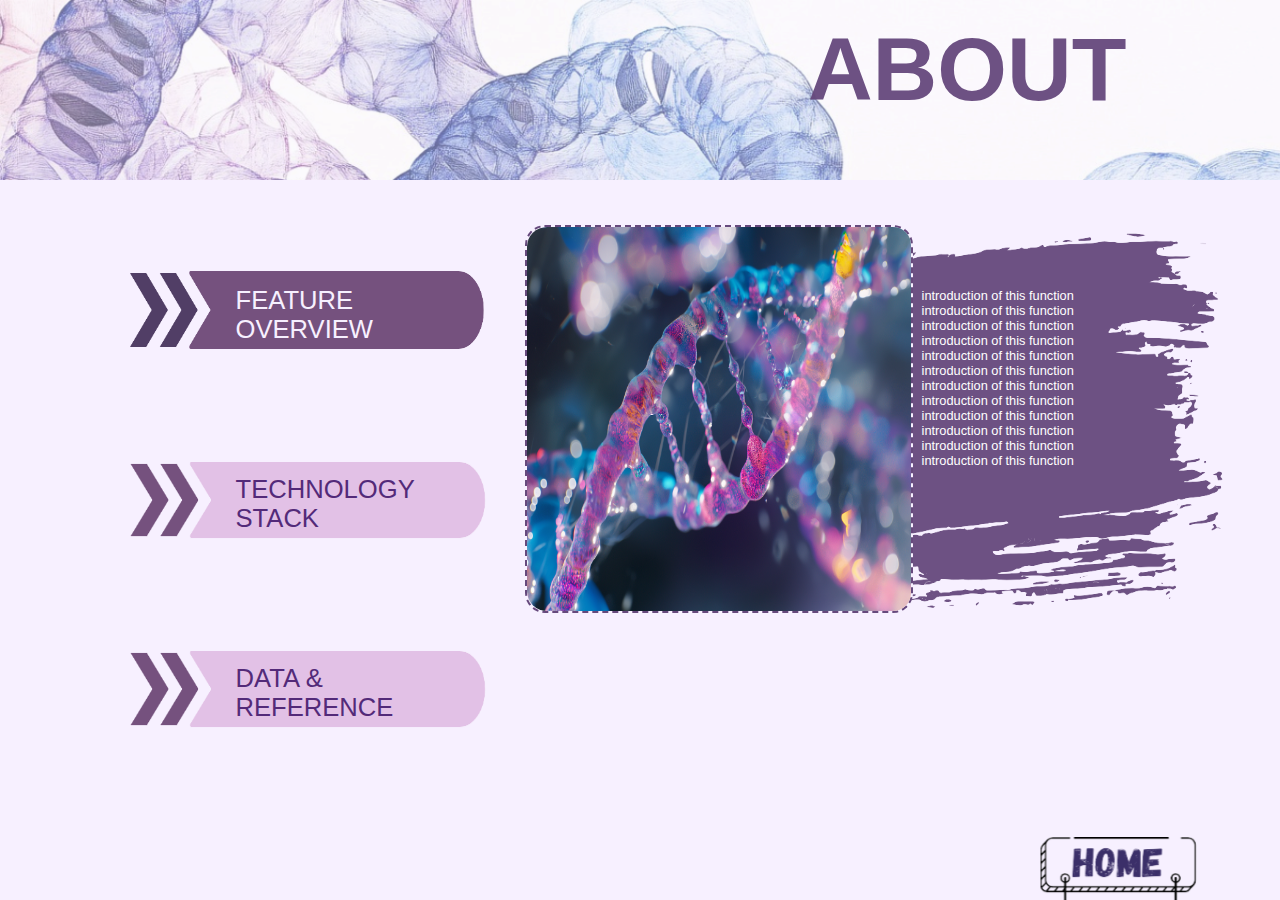
==== about.html @ 5d4dbf08 "finish sequence searching, file upload and download, conservation analysis and motif searching" ====
<!DOCTYPE html>
<html lang="en">
<head>
    <meta charset="UTF-8">
    <meta name="viewport" content="width=device-width, initial-scale=1.0">
    <title>ABOUT</title>
    <link
    rel="stylesheet"
    href="https://cdnjs.cloudflare.com/ajax/libs/animate.css/4.1.1/animate.min.css"/>
    <link rel="stylesheet" href="./css/base.css"/>
    <link rel="stylesheet" href="./css/tool.css"/>
    <link rel="stylesheet" href="./css/banner.css"/>
    <link rel="stylesheet" href="./css/about_help.css"/>
</head>
<body>
    <!-- banner -->
     <header class="banner animate__animated animate__slideInDown">
        <h2 class="gangalin-font">ABOUT</h2>
     </header>

     <!-- content part -->
     <section class="content">
        <!-- left part -->
        <ul class="left-part" id="about-ul">
            <li data-n="0" id="overview" class="original_box active_box gangalin-font">
                <img src="./imgs/active_box.png"/>
                <p>FEATURE OVERVIEW</p>
            </li>
            <li data-n="1" id="tech" class="original_box gangalin-font">
                <img  src="./imgs/original_box.png"/>
                <p>TECHNOLOGY STACK</p>
            </li>
            <li data-n="2" id="data" class="original_box gangalin-font">
                <img  src="./imgs/original_box.png"/>
                <p>DATA & REFERENCE</p>
            </li>
         </ul>
         <!-- right part -->
          <div class="right-part animate__animated animate__flipInX">
            <div class="pic-box">
                <ul class="pic-inner-box" id="slider-box">
                    <li><img src="./imgs/pic1.png" /></li>
                    <li><img src="./imgs/pic2.png" /></li>
                    <li><img src="./imgs/pic3.png" /></li>
                </ul>
            </div>
            <div class="word-box more-sugar-font">
                <img src="./imgs/word_box.png"/>
                <p id="content-box">
                    introduction of this function introduction of this function introduction of this function introduction of this function introduction of this function introduction of this function introduction of this function introduction of this function introduction of this function introduction of this function introduction of this function introduction of this function 
                </p>
            </div>
          </div>
     </section>

     <!-- footer part: return to home page -->
    <a class="return-home sprite-left5 animate__animated animate__slideInUp" href="/~s2647596/index.html"></a>

    <!-- import js file -->
    <script src="./js/about.js" type="module"></script>
</body>
</html>
---- css/base.css ----
/* basic setups  */
*{
    /* remove default style */
    padding:0;
    list-style:none;
    margin:0;
    border:none;
    text-decoration:none;
    
    /* set some color variable */
    --light-violat:#e2c9e9;
    --dark-purple:#532A79;
    --dark-blue:#302660;
    --violat:#66497D;
    --light-pink:#F7F0FF;
    --blue:#5171ff7a;
    --pink:#ff66c472;
}
body{
    /* set background color */
    background-color: #F7F0FF;
}
/* remove default color of a tag */
a{
    color:inherit;
    display:inline-block;
}
---- css/tool.css ----
/* this file save the font and sprite figure settings */

/* font */
/* title: gangalin */
@font-face {
    font-family: 'Gangalin';
    src: url('/~s2647596/fonts/Gagalin-Regular.otf') format('opentype');
}
.gangalin-font{
    font-family:'Gangalin', Arial, sans-serif;
}
.gangalin-title{
    font-family:'Gangalin', Arial, sans-serif;
    color:var(--dark-purple)
}
/* normal fonts: more sugar */
@font-face {
    font-family: 'MoreSugar';
    src: url('/~s2647596/fonts/MoreSugar-Regular.otf') format('opentype');
}
.more-sugar-font{
    font-family:'MoreSugar',Arial, sans-serif;
}

/* use CSS sprite to load small pictures */
/* positions were obtained from spitecow.com */
/* left/middle/right is the position of this icon on the figure */
.sprite-left1 {
    background: url('../imgs/Figures.png') no-repeat 0 0;
    width: 396px;
    height: 57px;
    color:var(--violat);
    text-align:center;
    line-height:50px;
}
.sprite-left2{
    background: url('../imgs/Figures.png') no-repeat -2px -102px;
    width: 395px;
    height: 57px;
    color:var(--light-pink) !important;
    text-align:center;
    line-height:50px;
}

.sprite-left3{
    background: url('../imgs/Figures.png') no-repeat -2px -204px;
    width: 250px;
    height: 62px;
}
.sprite-left4{
    background: url('../imgs/Figures.png') no-repeat -10px -310px;
    width: 297px;
    height: 111px;
}
.sprite-left5{
    background: url('../imgs/Figures.png') no-repeat -32px -466px;
    width: 196px;
    height: 81px;
}

.sprite-left6{
    background: url('../imgs/Figures.png') no-repeat -33px -592px;
    width: 331px;
    height: 373px;
}
.sprite-middle1{
    background: url('../imgs/Figures.png') no-repeat -532px -57px;
    width: 480px;
    height: 436px;
}

.sprite-middle2{
    background: url('../imgs/Figures.png') no-repeat -502px -650px;
    width: 159px;
    height: 109px;
}

.sprite-middle3{
    background: url('../imgs/Figures.png') no-repeat -806px -664px;
    width: 108px;
    height: 85px;
}
.sprite-right1 {
    background: url('../imgs/Figures.png') no-repeat -1237px -36px;
    width: 264px;
    height: 275px;
}
.sprite-right2 {
    background: url('../imgs/Figures.png') no-repeat -1257px -423px;
    width: 223px;
    height: 218px;
}
.sprite-right3 {
    background: url('../imgs/Figures.png') no-repeat -1224px -699px;
    width: 290px;
    height: 266px;
}


/* unicode icofont */
@font-face {
    font-family: "iconfont"; /* Project id  */
    src: url('../fonts/iconfont.ttf') format('truetype');
  }
  
.iconfont {
font-family: "iconfont" !important;
font-size: 16px;
font-style: normal;
-webkit-font-smoothing: antialiased;
-moz-osx-font-smoothing: grayscale;
}

.icon-sousuo:before {
content: "\e61c";
}
---- css/banner.css ----
/* banner and return to home page button */
/* banner */
.banner{
    width:100vw;
    height:20vh;
    background-image:url(../imgs/banner.png);
    background-size:cover;
    position:relative;
}
.banner h2{
    font-size:7vw;
    color:var(--violat);
    opacity:0.95;
    position:absolute;
    right:12vw;
    top:2vh;
}

/* return home button */
.return-home{
    position:fixed;
    bottom:-10px;
    right:5vw;
    transform:scale(0.8) !important;
}
---- css/about_help.css ----
/* content part */
section.content{
    position:relative;
}
/* left buttons */
.content .left-part{
    position:absolute;
    left:10vw;
    top:10vh;
}
.content .left-part li{
    position:relative;
    width:28vw;
    height:9vh;
    margin-bottom:12vh;
}
@keyframes sideMove {
    from{
        transform:translateX(3px);
    }
    to{
        transform:translateX(-3px);
    }
}
.content .left-part li:hover{
    cursor:pointer;
    animation:sideMove 0.3s ease infinite alternate;
}
.content .left-part li:hover{
    cursor:pointer;
    animation:sideMove 0.3s ease infinite alternate;
}
.content .left-part li img{
    position:absolute;
    width:28vw;
    height:9vh;
    top:0;
    left:0;
}
.content .left-part li p{
    position:absolute;
    z-index:9;
    left:30%;
    top:20%;
    font-size:2vw;
}
.content .left-part li.original_box{
    color:var(--dark-purple)
}
.content .left-part li.active_box{
    color:var(--light-pink)
}



/* right picture and descriptions */
.content .right-part{
    position:absolute;
    top:5vh;
    left:41vw;
    width:55vw;
    height:30vw;
}
.content .right-part .pic-box{
    position:absolute;
    top:0;
    width:30vw;
    height:30vw;
    background-color:var(--light-pink);
    border-radius:20px;
    z-index:2;
    border:2px dashed var(--violat);
    overflow:hidden;
}
.content .right-part .pic-box .pic-inner-box{
    width:92.5vw;
    height:100%;
}
.content .right-part .pic-box li{
    float:left;
    width:33%;
    height:100%;
    border-radius: 20px;
}
.content .right-part .pic-box li img{
    width:100%;
    height:100%;
    border-radius:20px;
}
/* description part */
.content .right-part .word-box{
    position:absolute;
    left:25vw;
}
.content .right-part .word-box img{
    position:absolute;
    left:0;
    width:30vw;
    height:30vw;
}
.content .right-part .word-box p{
    display:inline-block;
    width:17vw;
    height:28vw;
    font-size:1vw;
    color:white;
    position:absolute;
    text-align:left;
    top:7vh;
    left:6vw;
}
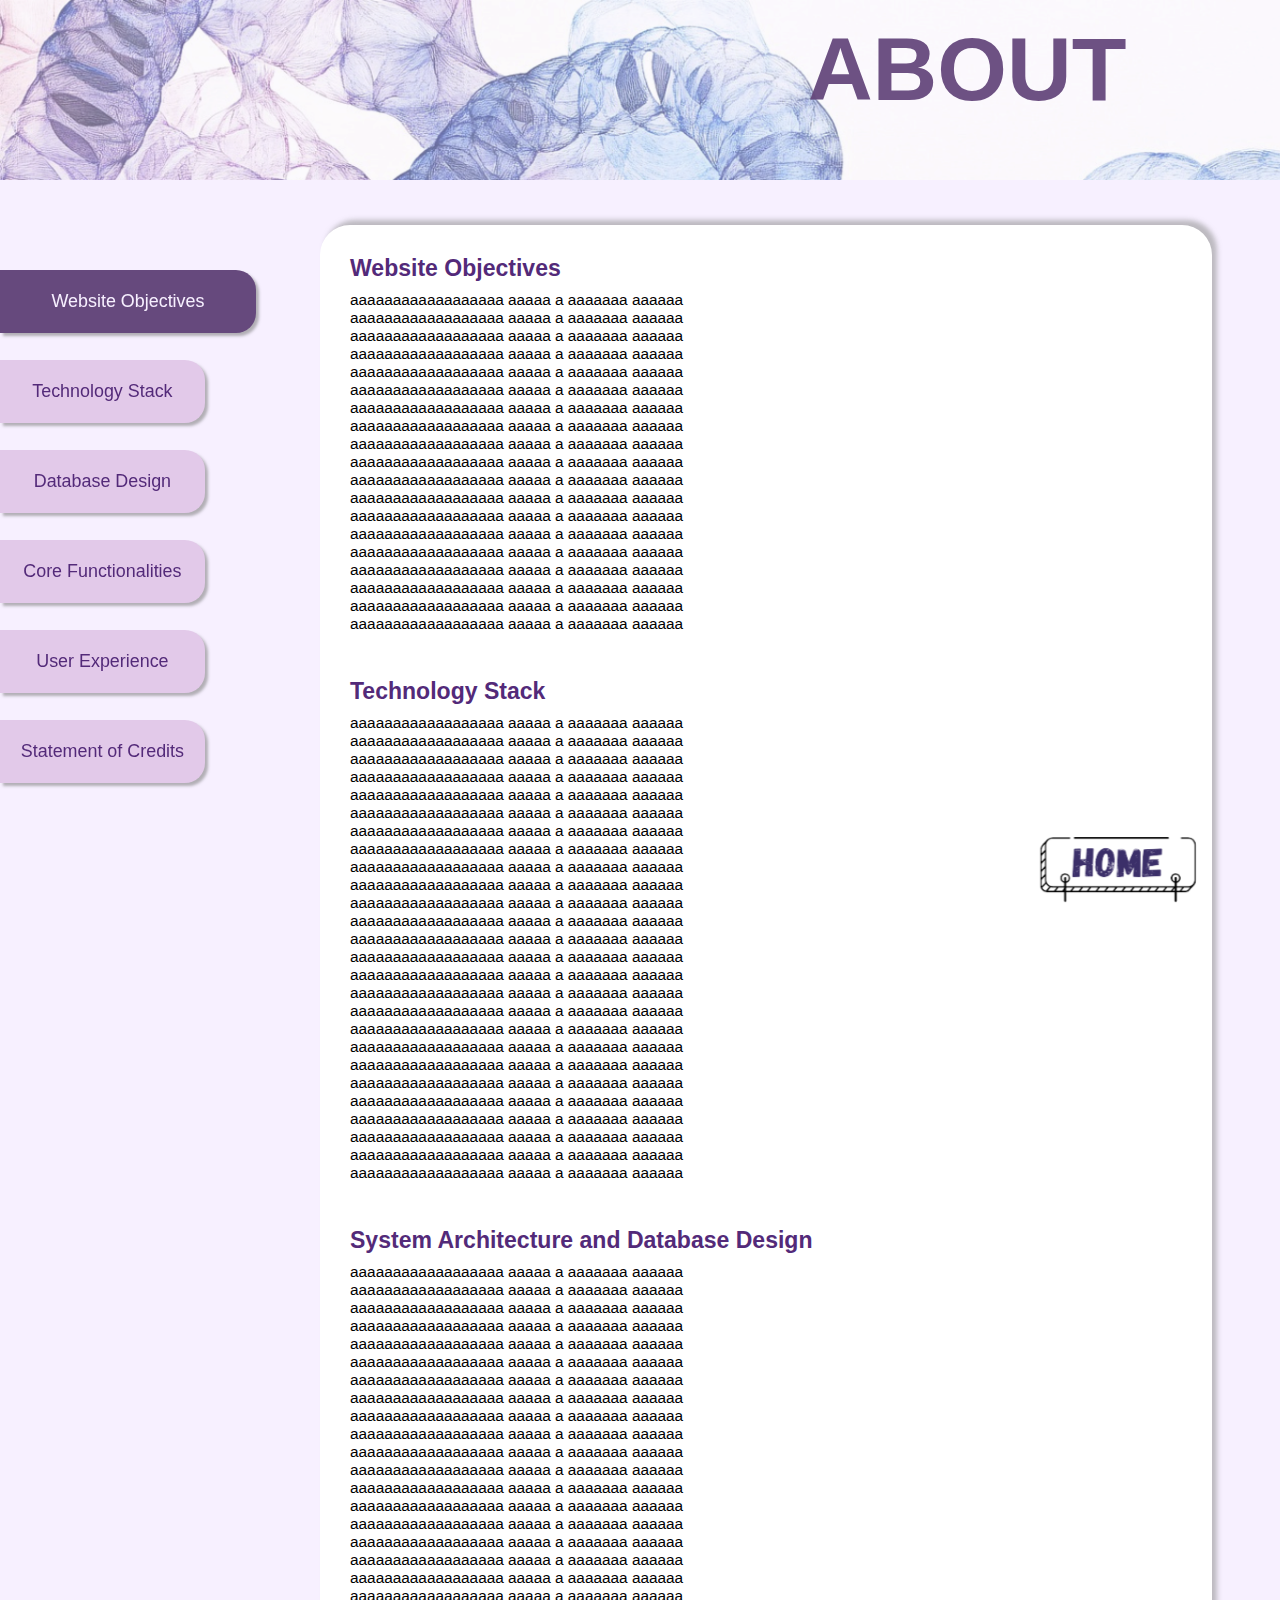
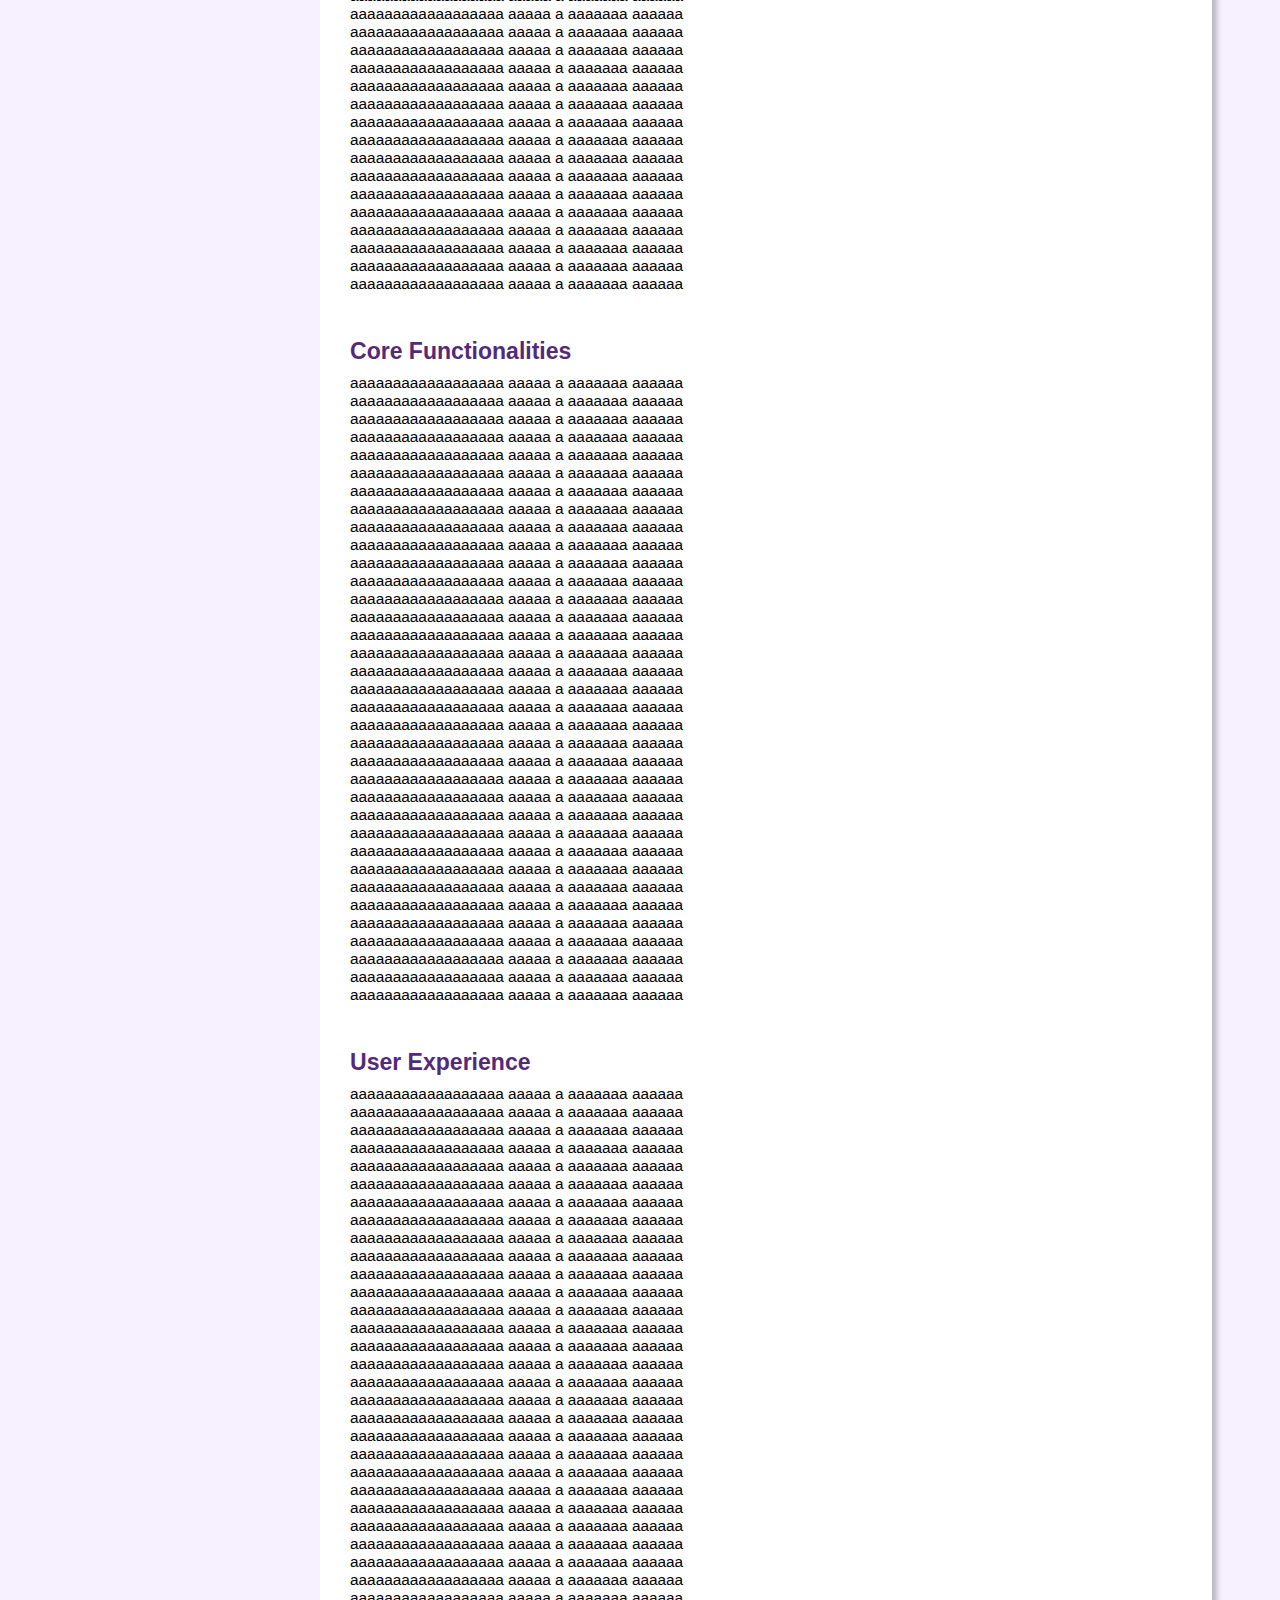
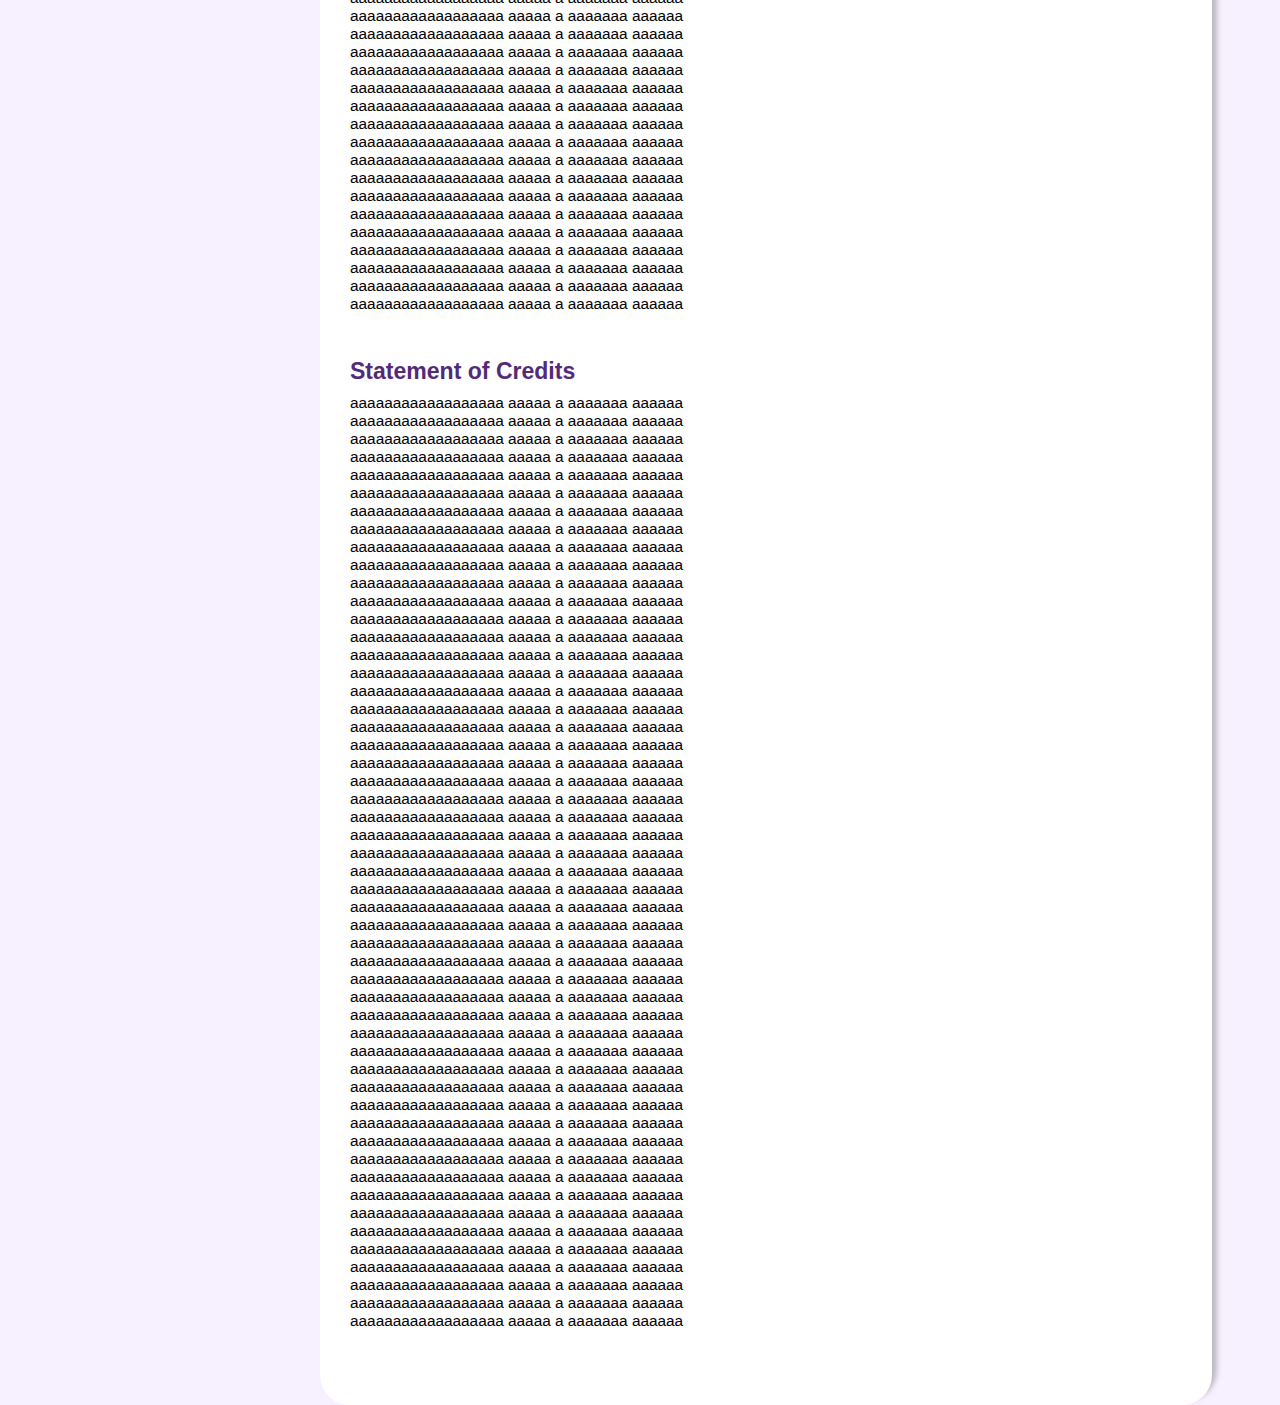
==== commit deb9148d: "modified search part, add taxnomy id search, finish the design of about page" ====
--- a/about.html
+++ b/about.html
@@ -4,13 +4,16 @@
     <meta charset="UTF-8">
     <meta name="viewport" content="width=device-width, initial-scale=1.0">
     <title>ABOUT</title>
+     <!-- the website icon -->
+     <link rel="icon" type="image/png" href="./imgs/website_icon.png">
     <link
     rel="stylesheet"
     href="https://cdnjs.cloudflare.com/ajax/libs/animate.css/4.1.1/animate.min.css"/>
     <link rel="stylesheet" href="./css/base.css"/>
     <link rel="stylesheet" href="./css/tool.css"/>
     <link rel="stylesheet" href="./css/banner.css"/>
-    <link rel="stylesheet" href="./css/about_help.css"/>
+    <link rel="stylesheet" href="./css/about.css"/>
+
 </head>
 <body>
     <!-- banner -->
@@ -18,39 +21,251 @@
         <h2 class="gangalin-font">ABOUT</h2>
      </header>
 
+    <!-- aside bar -->
+    <aside class="aside more-sugar-font">
+        <ul id="navigator-list">
+            <li ><a data-divName="goals" class="active" href="#goals" >Website Objectives</a></li>
+            <li ><a data-divName="technology" href="#technology" >Technology Stack</a></li>
+            <li ><a data-divName="database" href="#database" >Database Design</a></li>
+            <li ><a data-divName="functionality" href="#functionality" >Core Functionalities</a></li>
+            <li ><a data-divName="experience" href="#experience" >User Experience</a></li>
+            <li ><a data-divName="credits" href="#credits" >Statement of Credits</a></li>
+        </ul>
+    </aside>
+
      <!-- content part -->
      <section class="content">
-        <!-- left part -->
-        <ul class="left-part" id="about-ul">
-            <li data-n="0" id="overview" class="original_box active_box gangalin-font">
-                <img src="./imgs/active_box.png"/>
-                <p>FEATURE OVERVIEW</p>
-            </li>
-            <li data-n="1" id="tech" class="original_box gangalin-font">
-                <img  src="./imgs/original_box.png"/>
-                <p>TECHNOLOGY STACK</p>
-            </li>
-            <li data-n="2" id="data" class="original_box gangalin-font">
-                <img  src="./imgs/original_box.png"/>
-                <p>DATA & REFERENCE</p>
-            </li>
-         </ul>
-         <!-- right part -->
-          <div class="right-part animate__animated animate__flipInX">
-            <div class="pic-box">
-                <ul class="pic-inner-box" id="slider-box">
-                    <li><img src="./imgs/pic1.png" /></li>
-                    <li><img src="./imgs/pic2.png" /></li>
-                    <li><img src="./imgs/pic3.png" /></li>
-                </ul>
-            </div>
-            <div class="word-box more-sugar-font">
-                <img src="./imgs/word_box.png"/>
-                <p id="content-box">
-                    introduction of this function introduction of this function introduction of this function introduction of this function introduction of this function introduction of this function introduction of this function introduction of this function introduction of this function introduction of this function introduction of this function introduction of this function 
-                </p>
-            </div>
-          </div>
+        <div class="goals" id="goals">
+            <h2>Website Objectives</h2>
+            <p>aaaaaaaaaaaaaaaaaa aaaaa a aaaaaaa aaaaaa</p>
+            <p>aaaaaaaaaaaaaaaaaa aaaaa a aaaaaaa aaaaaa</p>
+            <p>aaaaaaaaaaaaaaaaaa aaaaa a aaaaaaa aaaaaa</p>
+            <p>aaaaaaaaaaaaaaaaaa aaaaa a aaaaaaa aaaaaa</p>
+            <p>aaaaaaaaaaaaaaaaaa aaaaa a aaaaaaa aaaaaa</p>
+            <p>aaaaaaaaaaaaaaaaaa aaaaa a aaaaaaa aaaaaa</p>
+            <p>aaaaaaaaaaaaaaaaaa aaaaa a aaaaaaa aaaaaa</p>
+            <p>aaaaaaaaaaaaaaaaaa aaaaa a aaaaaaa aaaaaa</p>
+            <p>aaaaaaaaaaaaaaaaaa aaaaa a aaaaaaa aaaaaa</p>
+            <p>aaaaaaaaaaaaaaaaaa aaaaa a aaaaaaa aaaaaa</p>
+            <p>aaaaaaaaaaaaaaaaaa aaaaa a aaaaaaa aaaaaa</p>
+            <p>aaaaaaaaaaaaaaaaaa aaaaa a aaaaaaa aaaaaa</p>
+            <p>aaaaaaaaaaaaaaaaaa aaaaa a aaaaaaa aaaaaa</p>
+            <p>aaaaaaaaaaaaaaaaaa aaaaa a aaaaaaa aaaaaa</p>
+            <p>aaaaaaaaaaaaaaaaaa aaaaa a aaaaaaa aaaaaa</p>
+            <p>aaaaaaaaaaaaaaaaaa aaaaa a aaaaaaa aaaaaa</p>
+            <p>aaaaaaaaaaaaaaaaaa aaaaa a aaaaaaa aaaaaa</p>
+            <p>aaaaaaaaaaaaaaaaaa aaaaa a aaaaaaa aaaaaa</p>
+            <p>aaaaaaaaaaaaaaaaaa aaaaa a aaaaaaa aaaaaa</p>
+        </div>
+        <div class="technology" id="technology">
+            <h2>Technology Stack</h2>
+            <p>aaaaaaaaaaaaaaaaaa aaaaa a aaaaaaa aaaaaa</p>
+            <p>aaaaaaaaaaaaaaaaaa aaaaa a aaaaaaa aaaaaa</p>
+            <p>aaaaaaaaaaaaaaaaaa aaaaa a aaaaaaa aaaaaa</p>
+            <p>aaaaaaaaaaaaaaaaaa aaaaa a aaaaaaa aaaaaa</p>
+            <p>aaaaaaaaaaaaaaaaaa aaaaa a aaaaaaa aaaaaa</p>
+            <p>aaaaaaaaaaaaaaaaaa aaaaa a aaaaaaa aaaaaa</p>
+            <p>aaaaaaaaaaaaaaaaaa aaaaa a aaaaaaa aaaaaa</p>
+            <p>aaaaaaaaaaaaaaaaaa aaaaa a aaaaaaa aaaaaa</p>
+            <p>aaaaaaaaaaaaaaaaaa aaaaa a aaaaaaa aaaaaa</p>
+            <p>aaaaaaaaaaaaaaaaaa aaaaa a aaaaaaa aaaaaa</p>
+            <p>aaaaaaaaaaaaaaaaaa aaaaa a aaaaaaa aaaaaa</p>
+            <p>aaaaaaaaaaaaaaaaaa aaaaa a aaaaaaa aaaaaa</p>
+            <p>aaaaaaaaaaaaaaaaaa aaaaa a aaaaaaa aaaaaa</p>
+            <p>aaaaaaaaaaaaaaaaaa aaaaa a aaaaaaa aaaaaa</p>
+            <p>aaaaaaaaaaaaaaaaaa aaaaa a aaaaaaa aaaaaa</p>
+            <p>aaaaaaaaaaaaaaaaaa aaaaa a aaaaaaa aaaaaa</p>
+            <p>aaaaaaaaaaaaaaaaaa aaaaa a aaaaaaa aaaaaa</p>
+            <p>aaaaaaaaaaaaaaaaaa aaaaa a aaaaaaa aaaaaa</p>
+            <p>aaaaaaaaaaaaaaaaaa aaaaa a aaaaaaa aaaaaa</p>
+            <p>aaaaaaaaaaaaaaaaaa aaaaa a aaaaaaa aaaaaa</p>
+            <p>aaaaaaaaaaaaaaaaaa aaaaa a aaaaaaa aaaaaa</p>
+            <p>aaaaaaaaaaaaaaaaaa aaaaa a aaaaaaa aaaaaa</p>
+            <p>aaaaaaaaaaaaaaaaaa aaaaa a aaaaaaa aaaaaa</p>
+            <p>aaaaaaaaaaaaaaaaaa aaaaa a aaaaaaa aaaaaa</p>
+            <p>aaaaaaaaaaaaaaaaaa aaaaa a aaaaaaa aaaaaa</p>
+            <p>aaaaaaaaaaaaaaaaaa aaaaa a aaaaaaa aaaaaa</p>
+        </div>
+        <div class="database" id="database">
+            <h2>System Architecture and Database Design</h2>
+            <p>aaaaaaaaaaaaaaaaaa aaaaa a aaaaaaa aaaaaa</p>
+            <p>aaaaaaaaaaaaaaaaaa aaaaa a aaaaaaa aaaaaa</p>
+            <p>aaaaaaaaaaaaaaaaaa aaaaa a aaaaaaa aaaaaa</p>
+            <p>aaaaaaaaaaaaaaaaaa aaaaa a aaaaaaa aaaaaa</p>
+            <p>aaaaaaaaaaaaaaaaaa aaaaa a aaaaaaa aaaaaa</p>
+            <p>aaaaaaaaaaaaaaaaaa aaaaa a aaaaaaa aaaaaa</p>
+            <p>aaaaaaaaaaaaaaaaaa aaaaa a aaaaaaa aaaaaa</p>
+            <p>aaaaaaaaaaaaaaaaaa aaaaa a aaaaaaa aaaaaa</p>
+            <p>aaaaaaaaaaaaaaaaaa aaaaa a aaaaaaa aaaaaa</p>
+            <p>aaaaaaaaaaaaaaaaaa aaaaa a aaaaaaa aaaaaa</p>
+            <p>aaaaaaaaaaaaaaaaaa aaaaa a aaaaaaa aaaaaa</p>
+            <p>aaaaaaaaaaaaaaaaaa aaaaa a aaaaaaa aaaaaa</p>
+            <p>aaaaaaaaaaaaaaaaaa aaaaa a aaaaaaa aaaaaa</p>
+            <p>aaaaaaaaaaaaaaaaaa aaaaa a aaaaaaa aaaaaa</p>
+            <p>aaaaaaaaaaaaaaaaaa aaaaa a aaaaaaa aaaaaa</p>
+            <p>aaaaaaaaaaaaaaaaaa aaaaa a aaaaaaa aaaaaa</p>
+            <p>aaaaaaaaaaaaaaaaaa aaaaa a aaaaaaa aaaaaa</p>
+            <p>aaaaaaaaaaaaaaaaaa aaaaa a aaaaaaa aaaaaa</p>
+            <p>aaaaaaaaaaaaaaaaaa aaaaa a aaaaaaa aaaaaa</p>
+            <p>aaaaaaaaaaaaaaaaaa aaaaa a aaaaaaa aaaaaa</p>
+            <p>aaaaaaaaaaaaaaaaaa aaaaa a aaaaaaa aaaaaa</p>
+            <p>aaaaaaaaaaaaaaaaaa aaaaa a aaaaaaa aaaaaa</p>
+            <p>aaaaaaaaaaaaaaaaaa aaaaa a aaaaaaa aaaaaa</p>
+            <p>aaaaaaaaaaaaaaaaaa aaaaa a aaaaaaa aaaaaa</p>
+            <p>aaaaaaaaaaaaaaaaaa aaaaa a aaaaaaa aaaaaa</p>
+            <p>aaaaaaaaaaaaaaaaaa aaaaa a aaaaaaa aaaaaa</p>
+            <p>aaaaaaaaaaaaaaaaaa aaaaa a aaaaaaa aaaaaa</p>
+            <p>aaaaaaaaaaaaaaaaaa aaaaa a aaaaaaa aaaaaa</p>
+            <p>aaaaaaaaaaaaaaaaaa aaaaa a aaaaaaa aaaaaa</p>
+            <p>aaaaaaaaaaaaaaaaaa aaaaa a aaaaaaa aaaaaa</p>
+            <p>aaaaaaaaaaaaaaaaaa aaaaa a aaaaaaa aaaaaa</p>
+            <p>aaaaaaaaaaaaaaaaaa aaaaa a aaaaaaa aaaaaa</p>
+            <p>aaaaaaaaaaaaaaaaaa aaaaa a aaaaaaa aaaaaa</p>
+            <p>aaaaaaaaaaaaaaaaaa aaaaa a aaaaaaa aaaaaa</p>
+            <p>aaaaaaaaaaaaaaaaaa aaaaa a aaaaaaa aaaaaa</p>
+        </div>
+        <div class="functionality" id="functionality">
+            <h2>Core Functionalities</h2>
+            <p>aaaaaaaaaaaaaaaaaa aaaaa a aaaaaaa aaaaaa</p>
+            <p>aaaaaaaaaaaaaaaaaa aaaaa a aaaaaaa aaaaaa</p>
+            <p>aaaaaaaaaaaaaaaaaa aaaaa a aaaaaaa aaaaaa</p>
+            <p>aaaaaaaaaaaaaaaaaa aaaaa a aaaaaaa aaaaaa</p>
+            <p>aaaaaaaaaaaaaaaaaa aaaaa a aaaaaaa aaaaaa</p>
+            <p>aaaaaaaaaaaaaaaaaa aaaaa a aaaaaaa aaaaaa</p>
+            <p>aaaaaaaaaaaaaaaaaa aaaaa a aaaaaaa aaaaaa</p>
+            <p>aaaaaaaaaaaaaaaaaa aaaaa a aaaaaaa aaaaaa</p>
+            <p>aaaaaaaaaaaaaaaaaa aaaaa a aaaaaaa aaaaaa</p>
+            <p>aaaaaaaaaaaaaaaaaa aaaaa a aaaaaaa aaaaaa</p>
+            <p>aaaaaaaaaaaaaaaaaa aaaaa a aaaaaaa aaaaaa</p>
+            <p>aaaaaaaaaaaaaaaaaa aaaaa a aaaaaaa aaaaaa</p>
+            <p>aaaaaaaaaaaaaaaaaa aaaaa a aaaaaaa aaaaaa</p>
+            <p>aaaaaaaaaaaaaaaaaa aaaaa a aaaaaaa aaaaaa</p>
+            <p>aaaaaaaaaaaaaaaaaa aaaaa a aaaaaaa aaaaaa</p>
+            <p>aaaaaaaaaaaaaaaaaa aaaaa a aaaaaaa aaaaaa</p>
+            <p>aaaaaaaaaaaaaaaaaa aaaaa a aaaaaaa aaaaaa</p>
+            <p>aaaaaaaaaaaaaaaaaa aaaaa a aaaaaaa aaaaaa</p>
+            <p>aaaaaaaaaaaaaaaaaa aaaaa a aaaaaaa aaaaaa</p>
+            <p>aaaaaaaaaaaaaaaaaa aaaaa a aaaaaaa aaaaaa</p>
+            <p>aaaaaaaaaaaaaaaaaa aaaaa a aaaaaaa aaaaaa</p>
+            <p>aaaaaaaaaaaaaaaaaa aaaaa a aaaaaaa aaaaaa</p>
+            <p>aaaaaaaaaaaaaaaaaa aaaaa a aaaaaaa aaaaaa</p>
+            <p>aaaaaaaaaaaaaaaaaa aaaaa a aaaaaaa aaaaaa</p>
+            <p>aaaaaaaaaaaaaaaaaa aaaaa a aaaaaaa aaaaaa</p>
+            <p>aaaaaaaaaaaaaaaaaa aaaaa a aaaaaaa aaaaaa</p>
+            <p>aaaaaaaaaaaaaaaaaa aaaaa a aaaaaaa aaaaaa</p>
+            <p>aaaaaaaaaaaaaaaaaa aaaaa a aaaaaaa aaaaaa</p>
+            <p>aaaaaaaaaaaaaaaaaa aaaaa a aaaaaaa aaaaaa</p>
+            <p>aaaaaaaaaaaaaaaaaa aaaaa a aaaaaaa aaaaaa</p>
+            <p>aaaaaaaaaaaaaaaaaa aaaaa a aaaaaaa aaaaaa</p>
+            <p>aaaaaaaaaaaaaaaaaa aaaaa a aaaaaaa aaaaaa</p>
+            <p>aaaaaaaaaaaaaaaaaa aaaaa a aaaaaaa aaaaaa</p>
+            <p>aaaaaaaaaaaaaaaaaa aaaaa a aaaaaaa aaaaaa</p>
+            <p>aaaaaaaaaaaaaaaaaa aaaaa a aaaaaaa aaaaaa</p>
+        </div>
+        <div class="experience" id="experience">
+            <h2>User Experience</h2>
+            <p>aaaaaaaaaaaaaaaaaa aaaaa a aaaaaaa aaaaaa</p>
+            <p>aaaaaaaaaaaaaaaaaa aaaaa a aaaaaaa aaaaaa</p>
+            <p>aaaaaaaaaaaaaaaaaa aaaaa a aaaaaaa aaaaaa</p>
+            <p>aaaaaaaaaaaaaaaaaa aaaaa a aaaaaaa aaaaaa</p>
+            <p>aaaaaaaaaaaaaaaaaa aaaaa a aaaaaaa aaaaaa</p>
+            <p>aaaaaaaaaaaaaaaaaa aaaaa a aaaaaaa aaaaaa</p>
+            <p>aaaaaaaaaaaaaaaaaa aaaaa a aaaaaaa aaaaaa</p>
+            <p>aaaaaaaaaaaaaaaaaa aaaaa a aaaaaaa aaaaaa</p>
+            <p>aaaaaaaaaaaaaaaaaa aaaaa a aaaaaaa aaaaaa</p>
+            <p>aaaaaaaaaaaaaaaaaa aaaaa a aaaaaaa aaaaaa</p>
+            <p>aaaaaaaaaaaaaaaaaa aaaaa a aaaaaaa aaaaaa</p>
+            <p>aaaaaaaaaaaaaaaaaa aaaaa a aaaaaaa aaaaaa</p>
+            <p>aaaaaaaaaaaaaaaaaa aaaaa a aaaaaaa aaaaaa</p>
+            <p>aaaaaaaaaaaaaaaaaa aaaaa a aaaaaaa aaaaaa</p>
+            <p>aaaaaaaaaaaaaaaaaa aaaaa a aaaaaaa aaaaaa</p>
+            <p>aaaaaaaaaaaaaaaaaa aaaaa a aaaaaaa aaaaaa</p>
+            <p>aaaaaaaaaaaaaaaaaa aaaaa a aaaaaaa aaaaaa</p>
+            <p>aaaaaaaaaaaaaaaaaa aaaaa a aaaaaaa aaaaaa</p>
+            <p>aaaaaaaaaaaaaaaaaa aaaaa a aaaaaaa aaaaaa</p>
+            <p>aaaaaaaaaaaaaaaaaa aaaaa a aaaaaaa aaaaaa</p>
+            <p>aaaaaaaaaaaaaaaaaa aaaaa a aaaaaaa aaaaaa</p>
+            <p>aaaaaaaaaaaaaaaaaa aaaaa a aaaaaaa aaaaaa</p>
+            <p>aaaaaaaaaaaaaaaaaa aaaaa a aaaaaaa aaaaaa</p>
+            <p>aaaaaaaaaaaaaaaaaa aaaaa a aaaaaaa aaaaaa</p>
+            <p>aaaaaaaaaaaaaaaaaa aaaaa a aaaaaaa aaaaaa</p>
+            <p>aaaaaaaaaaaaaaaaaa aaaaa a aaaaaaa aaaaaa</p>
+            <p>aaaaaaaaaaaaaaaaaa aaaaa a aaaaaaa aaaaaa</p>
+            <p>aaaaaaaaaaaaaaaaaa aaaaa a aaaaaaa aaaaaa</p>
+            <p>aaaaaaaaaaaaaaaaaa aaaaa a aaaaaaa aaaaaa</p>
+            <p>aaaaaaaaaaaaaaaaaa aaaaa a aaaaaaa aaaaaa</p>
+            <p>aaaaaaaaaaaaaaaaaa aaaaa a aaaaaaa aaaaaa</p>
+            <p>aaaaaaaaaaaaaaaaaa aaaaa a aaaaaaa aaaaaa</p>
+            <p>aaaaaaaaaaaaaaaaaa aaaaa a aaaaaaa aaaaaa</p>
+            <p>aaaaaaaaaaaaaaaaaa aaaaa a aaaaaaa aaaaaa</p>
+            <p>aaaaaaaaaaaaaaaaaa aaaaa a aaaaaaa aaaaaa</p>
+            <p>aaaaaaaaaaaaaaaaaa aaaaa a aaaaaaa aaaaaa</p>
+            <p>aaaaaaaaaaaaaaaaaa aaaaa a aaaaaaa aaaaaa</p>
+            <p>aaaaaaaaaaaaaaaaaa aaaaa a aaaaaaa aaaaaa</p>
+            <p>aaaaaaaaaaaaaaaaaa aaaaa a aaaaaaa aaaaaa</p>
+            <p>aaaaaaaaaaaaaaaaaa aaaaa a aaaaaaa aaaaaa</p>
+            <p>aaaaaaaaaaaaaaaaaa aaaaa a aaaaaaa aaaaaa</p>
+            <p>aaaaaaaaaaaaaaaaaa aaaaa a aaaaaaa aaaaaa</p>
+            <p>aaaaaaaaaaaaaaaaaa aaaaa a aaaaaaa aaaaaa</p>
+            <p>aaaaaaaaaaaaaaaaaa aaaaa a aaaaaaa aaaaaa</p>
+            <p>aaaaaaaaaaaaaaaaaa aaaaa a aaaaaaa aaaaaa</p>
+            <p>aaaaaaaaaaaaaaaaaa aaaaa a aaaaaaa aaaaaa</p>
+        </div>
+        <div class="credits" id="credits">
+            <h2>Statement of Credits</h2>
+            <p>aaaaaaaaaaaaaaaaaa aaaaa a aaaaaaa aaaaaa</p>
+            <p>aaaaaaaaaaaaaaaaaa aaaaa a aaaaaaa aaaaaa</p>
+            <p>aaaaaaaaaaaaaaaaaa aaaaa a aaaaaaa aaaaaa</p>
+            <p>aaaaaaaaaaaaaaaaaa aaaaa a aaaaaaa aaaaaa</p>
+            <p>aaaaaaaaaaaaaaaaaa aaaaa a aaaaaaa aaaaaa</p>
+            <p>aaaaaaaaaaaaaaaaaa aaaaa a aaaaaaa aaaaaa</p>
+            <p>aaaaaaaaaaaaaaaaaa aaaaa a aaaaaaa aaaaaa</p>
+            <p>aaaaaaaaaaaaaaaaaa aaaaa a aaaaaaa aaaaaa</p>
+            <p>aaaaaaaaaaaaaaaaaa aaaaa a aaaaaaa aaaaaa</p>
+            <p>aaaaaaaaaaaaaaaaaa aaaaa a aaaaaaa aaaaaa</p>
+            <p>aaaaaaaaaaaaaaaaaa aaaaa a aaaaaaa aaaaaa</p>
+            <p>aaaaaaaaaaaaaaaaaa aaaaa a aaaaaaa aaaaaa</p>
+            <p>aaaaaaaaaaaaaaaaaa aaaaa a aaaaaaa aaaaaa</p>
+            <p>aaaaaaaaaaaaaaaaaa aaaaa a aaaaaaa aaaaaa</p>
+            <p>aaaaaaaaaaaaaaaaaa aaaaa a aaaaaaa aaaaaa</p>
+            <p>aaaaaaaaaaaaaaaaaa aaaaa a aaaaaaa aaaaaa</p>
+            <p>aaaaaaaaaaaaaaaaaa aaaaa a aaaaaaa aaaaaa</p>
+            <p>aaaaaaaaaaaaaaaaaa aaaaa a aaaaaaa aaaaaa</p>
+            <p>aaaaaaaaaaaaaaaaaa aaaaa a aaaaaaa aaaaaa</p>
+            <p>aaaaaaaaaaaaaaaaaa aaaaa a aaaaaaa aaaaaa</p>
+            <p>aaaaaaaaaaaaaaaaaa aaaaa a aaaaaaa aaaaaa</p>
+            <p>aaaaaaaaaaaaaaaaaa aaaaa a aaaaaaa aaaaaa</p>
+            <p>aaaaaaaaaaaaaaaaaa aaaaa a aaaaaaa aaaaaa</p>
+            <p>aaaaaaaaaaaaaaaaaa aaaaa a aaaaaaa aaaaaa</p>
+            <p>aaaaaaaaaaaaaaaaaa aaaaa a aaaaaaa aaaaaa</p>
+            <p>aaaaaaaaaaaaaaaaaa aaaaa a aaaaaaa aaaaaa</p>
+            <p>aaaaaaaaaaaaaaaaaa aaaaa a aaaaaaa aaaaaa</p>
+            <p>aaaaaaaaaaaaaaaaaa aaaaa a aaaaaaa aaaaaa</p>
+            <p>aaaaaaaaaaaaaaaaaa aaaaa a aaaaaaa aaaaaa</p>
+            <p>aaaaaaaaaaaaaaaaaa aaaaa a aaaaaaa aaaaaa</p>
+            <p>aaaaaaaaaaaaaaaaaa aaaaa a aaaaaaa aaaaaa</p>
+            <p>aaaaaaaaaaaaaaaaaa aaaaa a aaaaaaa aaaaaa</p>
+            <p>aaaaaaaaaaaaaaaaaa aaaaa a aaaaaaa aaaaaa</p>
+            <p>aaaaaaaaaaaaaaaaaa aaaaa a aaaaaaa aaaaaa</p>
+            <p>aaaaaaaaaaaaaaaaaa aaaaa a aaaaaaa aaaaaa</p>
+            <p>aaaaaaaaaaaaaaaaaa aaaaa a aaaaaaa aaaaaa</p>
+            <p>aaaaaaaaaaaaaaaaaa aaaaa a aaaaaaa aaaaaa</p>
+            <p>aaaaaaaaaaaaaaaaaa aaaaa a aaaaaaa aaaaaa</p>
+            <p>aaaaaaaaaaaaaaaaaa aaaaa a aaaaaaa aaaaaa</p>
+            <p>aaaaaaaaaaaaaaaaaa aaaaa a aaaaaaa aaaaaa</p>
+            <p>aaaaaaaaaaaaaaaaaa aaaaa a aaaaaaa aaaaaa</p>
+            <p>aaaaaaaaaaaaaaaaaa aaaaa a aaaaaaa aaaaaa</p>
+            <p>aaaaaaaaaaaaaaaaaa aaaaa a aaaaaaa aaaaaa</p>
+            <p>aaaaaaaaaaaaaaaaaa aaaaa a aaaaaaa aaaaaa</p>
+            <p>aaaaaaaaaaaaaaaaaa aaaaa a aaaaaaa aaaaaa</p>
+            <p>aaaaaaaaaaaaaaaaaa aaaaa a aaaaaaa aaaaaa</p>
+            <p>aaaaaaaaaaaaaaaaaa aaaaa a aaaaaaa aaaaaa</p>
+            <p>aaaaaaaaaaaaaaaaaa aaaaa a aaaaaaa aaaaaa</p>
+            <p>aaaaaaaaaaaaaaaaaa aaaaa a aaaaaaa aaaaaa</p>
+            <p>aaaaaaaaaaaaaaaaaa aaaaa a aaaaaaa aaaaaa</p>
+            <p>aaaaaaaaaaaaaaaaaa aaaaa a aaaaaaa aaaaaa</p>
+            <p>aaaaaaaaaaaaaaaaaa aaaaa a aaaaaaa aaaaaa</p>
+        </div>
      </section>
 
      <!-- footer part: return to home page -->
--- a/css/banner.css
+++ b/css/banner.css
@@ -6,6 +6,7 @@
     background-image:url(../imgs/banner.png);
     background-size:cover;
     position:relative;
+    top:0;
 }
 .banner h2{
     font-size:7vw;
--- a/css/about.css
+++ b/css/about.css
@@ -0,0 +1,96 @@
+/* banner */
+.navbar{
+    width:100vw;
+    height:15vh;
+    background-color: var(--light-violat);
+    opacity:0.8;
+    position:fixed;
+    top:0;
+    left:0;
+    z-index:99999;
+}
+.navbar ul{
+    width: 75%;
+    height:100%;
+    margin:0 auto;
+}
+.navbar ul li{
+    float:left;
+    width:25%;
+    height:100%;
+    margin-left:5%;
+}
+.navbar ul li a{
+    color:var(--violat);
+    height:100%;
+    width:100%;
+    line-height:15vh;
+    text-align:center;
+    font-size:2.3vw;
+    transition:color 0.3s linear 0s;
+}
+.navbar ul li a.current-li{
+    color:var(--dark-blue);
+    transition:color 0.3s linear 0s;
+}
+
+ /* TOC */
+ .aside{
+    position:fixed;
+    top:30vh;
+    left:0;
+    height:60vh;
+    width:20vw;
+}
+.aside li{
+    width:100%;
+    height: 7vh;
+    margin-bottom:3vh;
+}
+.aside li a{
+    border-radius: 20px;
+    border-top-left-radius: 0;
+    border-bottom-left-radius: 0;
+    text-align:center;
+    box-shadow: 3px 3px 3px rgba(128, 128, 128, 0.582);
+    background-color: var(--light-violat);
+    width:80%;
+    height:100%;
+    text-align: center;
+    line-height: 7vh;
+    color:var(--dark-purple);
+    font-size:1.4vw;
+    transition: all 0.3s linear 0s;
+}
+.aside li a.active{
+    width:100%;
+    background-color: var(--violat);
+    color:var(--light-pink);
+    transition: all 0.3s linear 0s;
+}
+
+/* content */
+.content{
+    position:absolute;
+    top:25vh;
+    left:25vw;
+    width:65vw;
+    background-color: #fff;
+    border-radius: 30px;
+    padding:30px;
+    margin-bottom:40px;
+    box-shadow: 5px -5px 5px rgba(147, 147, 147, 0.582);
+}
+.content div{
+    margin-bottom:5vh;
+}
+.content div h2{
+    font-family: "MoreSugar", Arial, Helvetica, sans-serif;
+    color:var(--dark-purple);
+    margin-bottom:1vh;
+    font-size:1.8vw;
+}
+.content div p{
+    font-family: Arial, Helvetica, sans-serif;
+    font-size: 1.2vw;
+}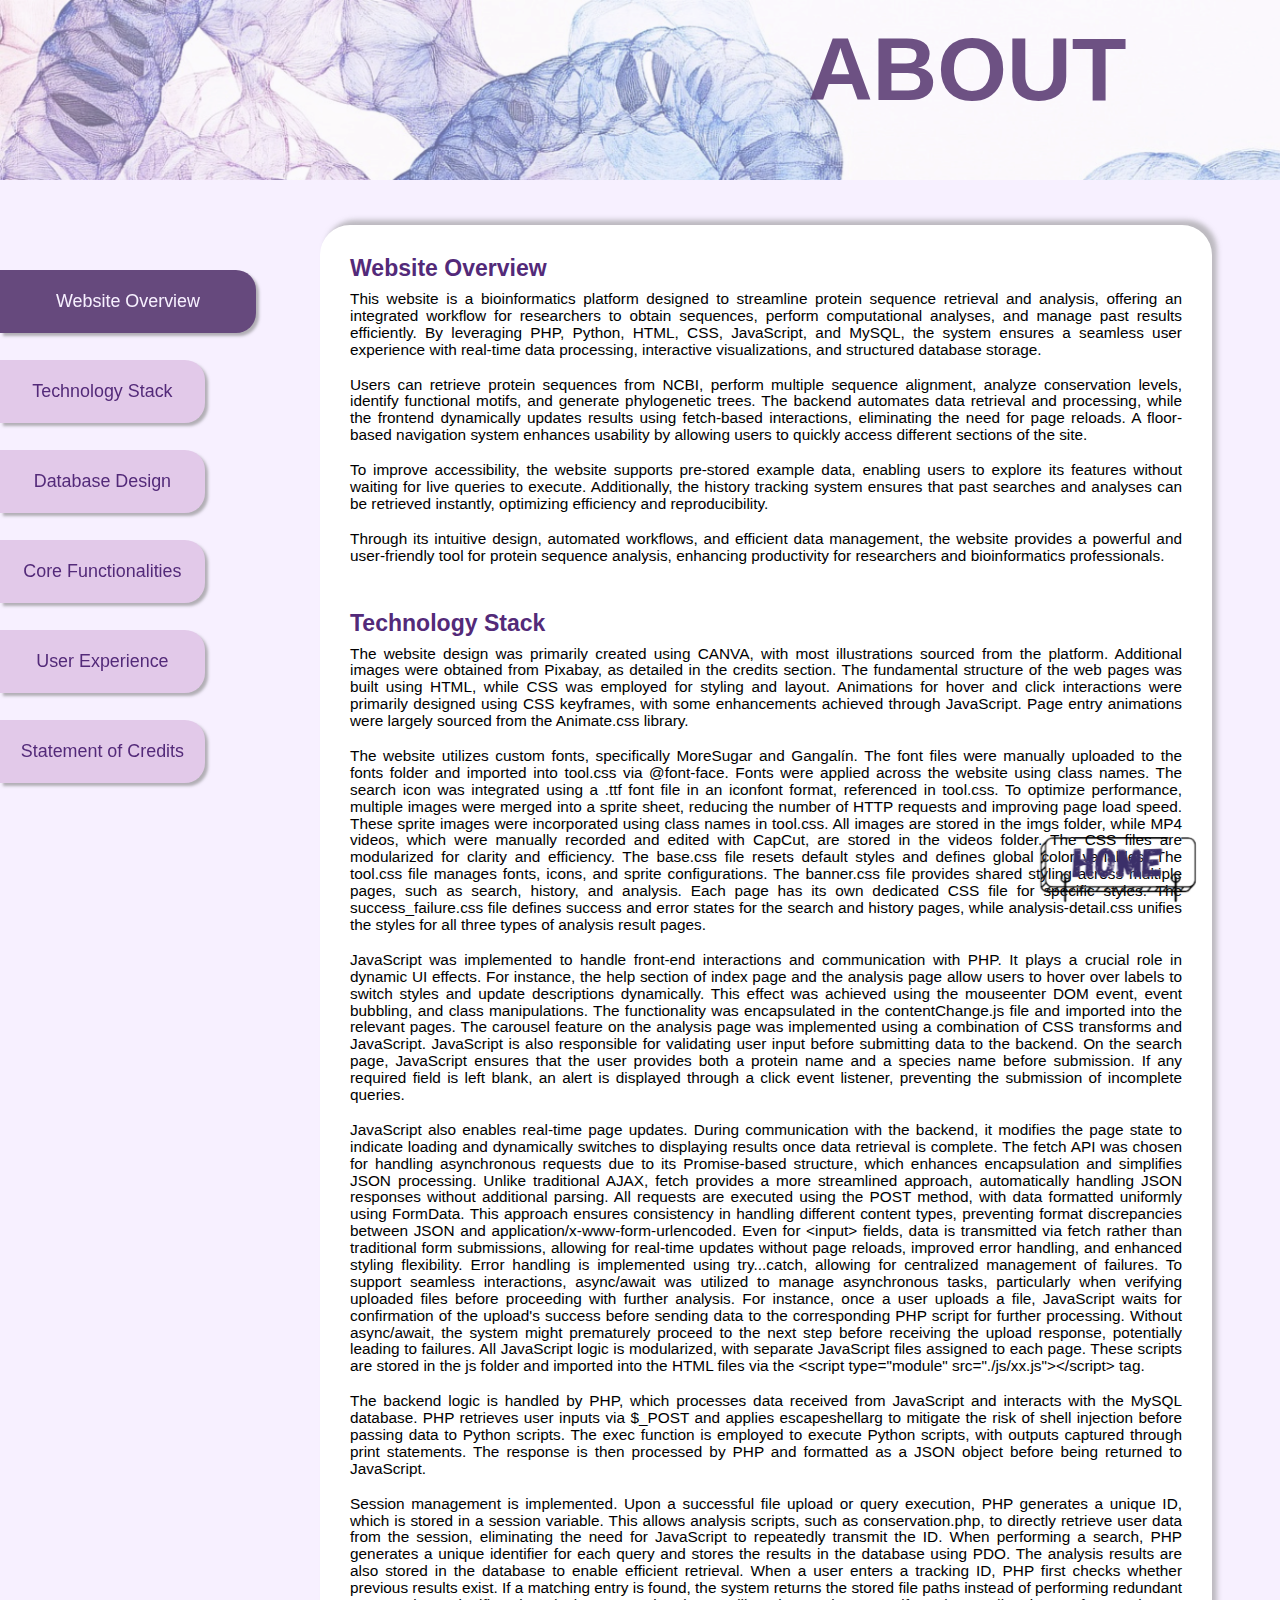
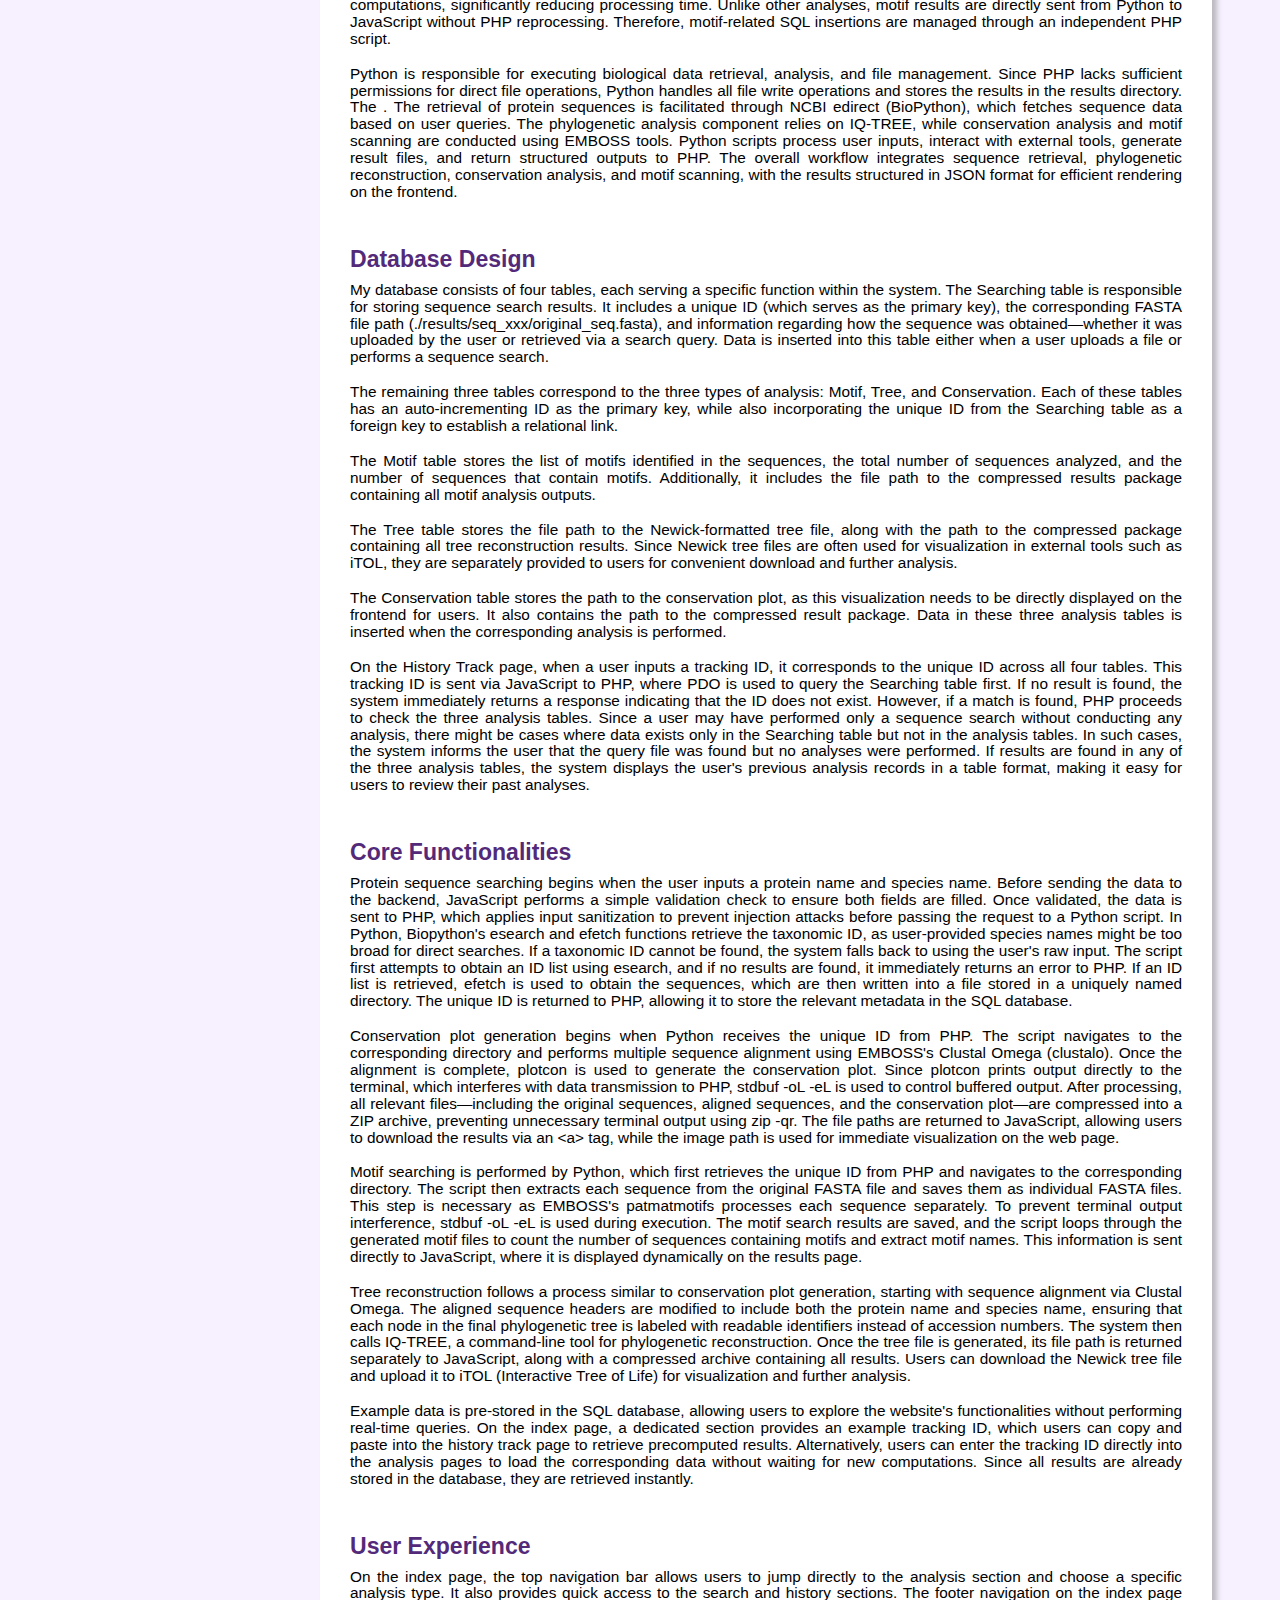
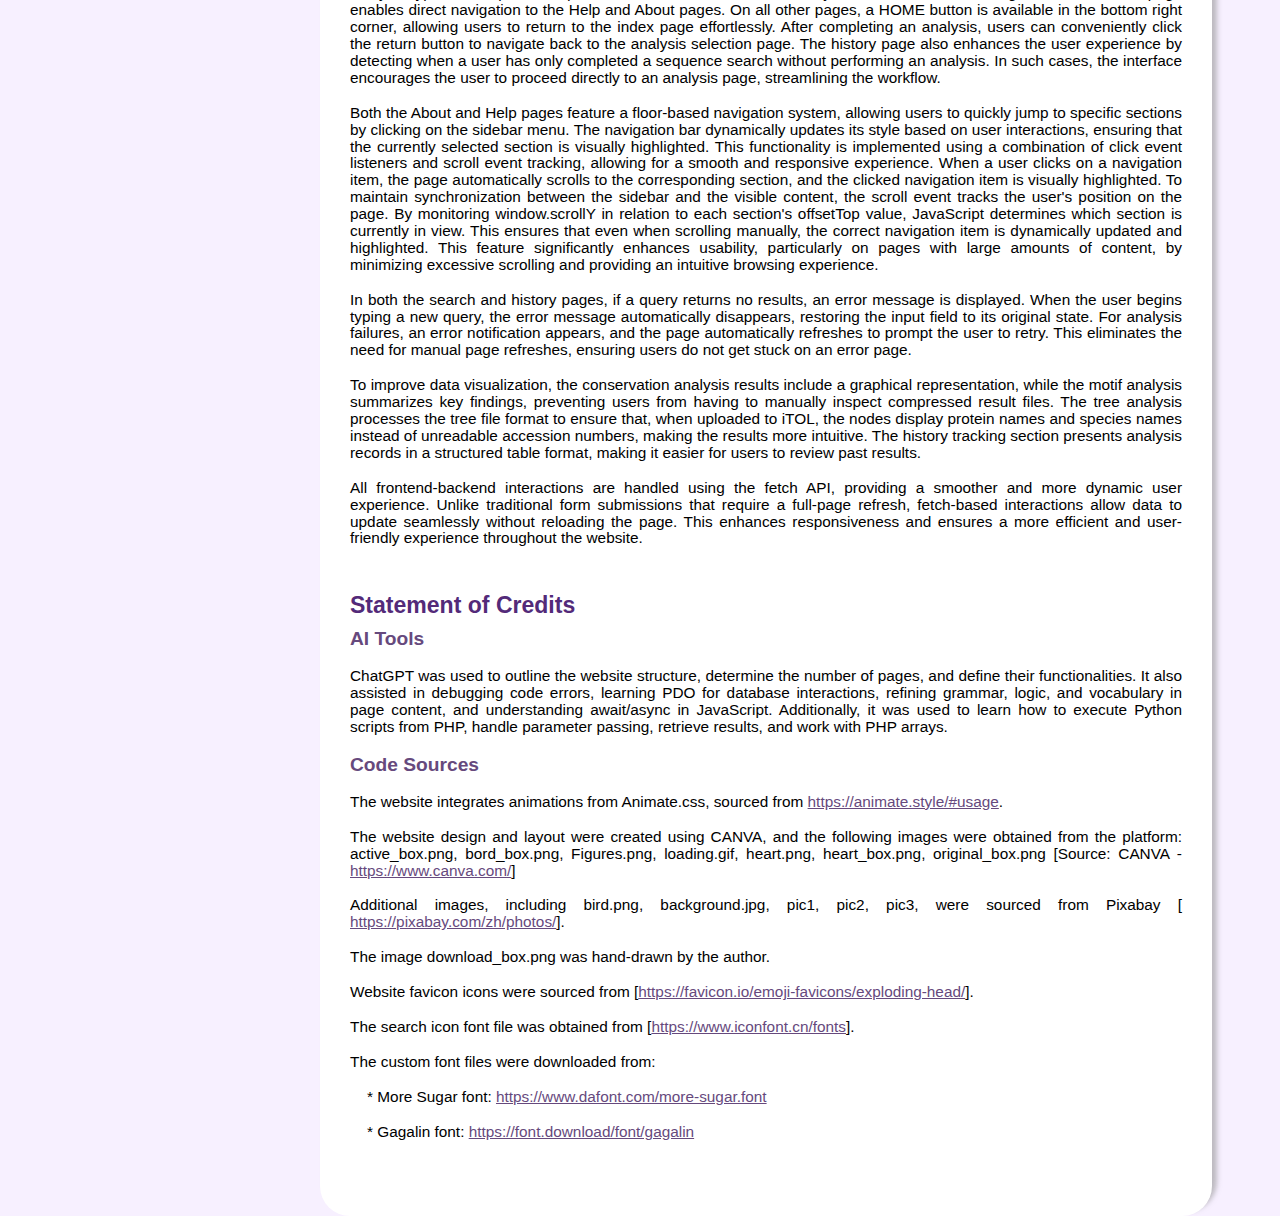
==== commit d868f67f: "finish about page" ====
--- a/about.html
+++ b/about.html
@@ -24,7 +24,7 @@
     <!-- aside bar -->
     <aside class="aside more-sugar-font">
         <ul id="navigator-list">
-            <li ><a data-divName="goals" class="active" href="#goals" >Website Objectives</a></li>
+            <li ><a data-divName="goals" class="active" href="#goals" >Website Overview</a></li>
             <li ><a data-divName="technology" href="#technology" >Technology Stack</a></li>
             <li ><a data-divName="database" href="#database" >Database Design</a></li>
             <li ><a data-divName="functionality" href="#functionality" >Core Functionalities</a></li>
@@ -36,235 +36,66 @@
      <!-- content part -->
      <section class="content">
         <div class="goals" id="goals">
-            <h2>Website Objectives</h2>
-            <p>aaaaaaaaaaaaaaaaaa aaaaa a aaaaaaa aaaaaa</p>
-            <p>aaaaaaaaaaaaaaaaaa aaaaa a aaaaaaa aaaaaa</p>
-            <p>aaaaaaaaaaaaaaaaaa aaaaa a aaaaaaa aaaaaa</p>
-            <p>aaaaaaaaaaaaaaaaaa aaaaa a aaaaaaa aaaaaa</p>
-            <p>aaaaaaaaaaaaaaaaaa aaaaa a aaaaaaa aaaaaa</p>
-            <p>aaaaaaaaaaaaaaaaaa aaaaa a aaaaaaa aaaaaa</p>
-            <p>aaaaaaaaaaaaaaaaaa aaaaa a aaaaaaa aaaaaa</p>
-            <p>aaaaaaaaaaaaaaaaaa aaaaa a aaaaaaa aaaaaa</p>
-            <p>aaaaaaaaaaaaaaaaaa aaaaa a aaaaaaa aaaaaa</p>
-            <p>aaaaaaaaaaaaaaaaaa aaaaa a aaaaaaa aaaaaa</p>
-            <p>aaaaaaaaaaaaaaaaaa aaaaa a aaaaaaa aaaaaa</p>
-            <p>aaaaaaaaaaaaaaaaaa aaaaa a aaaaaaa aaaaaa</p>
-            <p>aaaaaaaaaaaaaaaaaa aaaaa a aaaaaaa aaaaaa</p>
-            <p>aaaaaaaaaaaaaaaaaa aaaaa a aaaaaaa aaaaaa</p>
-            <p>aaaaaaaaaaaaaaaaaa aaaaa a aaaaaaa aaaaaa</p>
-            <p>aaaaaaaaaaaaaaaaaa aaaaa a aaaaaaa aaaaaa</p>
-            <p>aaaaaaaaaaaaaaaaaa aaaaa a aaaaaaa aaaaaa</p>
-            <p>aaaaaaaaaaaaaaaaaa aaaaa a aaaaaaa aaaaaa</p>
-            <p>aaaaaaaaaaaaaaaaaa aaaaa a aaaaaaa aaaaaa</p>
+            <h2>Website Overview</h2>
+            <p>This website is a bioinformatics platform designed to streamline protein sequence retrieval and analysis, offering an integrated workflow for researchers to obtain sequences, perform computational analyses, and manage past results efficiently. By leveraging PHP, Python, HTML, CSS, JavaScript, and MySQL, the system ensures a seamless user experience with real-time data processing, interactive visualizations, and structured database storage.</p>
+            <p>Users can retrieve protein sequences from NCBI, perform multiple sequence alignment, analyze conservation levels, identify functional motifs, and generate phylogenetic trees. The backend automates data retrieval and processing, while the frontend dynamically updates results using fetch-based interactions, eliminating the need for page reloads. A floor-based navigation system enhances usability by allowing users to quickly access different sections of the site.</p>
+            <p>To improve accessibility, the website supports pre-stored example data, enabling users to explore its features without waiting for live queries to execute. Additionally, the history tracking system ensures that past searches and analyses can be retrieved instantly, optimizing efficiency and reproducibility.</p>
+            <p>Through its intuitive design, automated workflows, and efficient data management, the website provides a powerful and user-friendly tool for protein sequence analysis, enhancing productivity for researchers and bioinformatics professionals.</p>
         </div>
         <div class="technology" id="technology">
             <h2>Technology Stack</h2>
-            <p>aaaaaaaaaaaaaaaaaa aaaaa a aaaaaaa aaaaaa</p>
-            <p>aaaaaaaaaaaaaaaaaa aaaaa a aaaaaaa aaaaaa</p>
-            <p>aaaaaaaaaaaaaaaaaa aaaaa a aaaaaaa aaaaaa</p>
-            <p>aaaaaaaaaaaaaaaaaa aaaaa a aaaaaaa aaaaaa</p>
-            <p>aaaaaaaaaaaaaaaaaa aaaaa a aaaaaaa aaaaaa</p>
-            <p>aaaaaaaaaaaaaaaaaa aaaaa a aaaaaaa aaaaaa</p>
-            <p>aaaaaaaaaaaaaaaaaa aaaaa a aaaaaaa aaaaaa</p>
-            <p>aaaaaaaaaaaaaaaaaa aaaaa a aaaaaaa aaaaaa</p>
-            <p>aaaaaaaaaaaaaaaaaa aaaaa a aaaaaaa aaaaaa</p>
-            <p>aaaaaaaaaaaaaaaaaa aaaaa a aaaaaaa aaaaaa</p>
-            <p>aaaaaaaaaaaaaaaaaa aaaaa a aaaaaaa aaaaaa</p>
-            <p>aaaaaaaaaaaaaaaaaa aaaaa a aaaaaaa aaaaaa</p>
-            <p>aaaaaaaaaaaaaaaaaa aaaaa a aaaaaaa aaaaaa</p>
-            <p>aaaaaaaaaaaaaaaaaa aaaaa a aaaaaaa aaaaaa</p>
-            <p>aaaaaaaaaaaaaaaaaa aaaaa a aaaaaaa aaaaaa</p>
-            <p>aaaaaaaaaaaaaaaaaa aaaaa a aaaaaaa aaaaaa</p>
-            <p>aaaaaaaaaaaaaaaaaa aaaaa a aaaaaaa aaaaaa</p>
-            <p>aaaaaaaaaaaaaaaaaa aaaaa a aaaaaaa aaaaaa</p>
-            <p>aaaaaaaaaaaaaaaaaa aaaaa a aaaaaaa aaaaaa</p>
-            <p>aaaaaaaaaaaaaaaaaa aaaaa a aaaaaaa aaaaaa</p>
-            <p>aaaaaaaaaaaaaaaaaa aaaaa a aaaaaaa aaaaaa</p>
-            <p>aaaaaaaaaaaaaaaaaa aaaaa a aaaaaaa aaaaaa</p>
-            <p>aaaaaaaaaaaaaaaaaa aaaaa a aaaaaaa aaaaaa</p>
-            <p>aaaaaaaaaaaaaaaaaa aaaaa a aaaaaaa aaaaaa</p>
-            <p>aaaaaaaaaaaaaaaaaa aaaaa a aaaaaaa aaaaaa</p>
-            <p>aaaaaaaaaaaaaaaaaa aaaaa a aaaaaaa aaaaaa</p>
+            <p>The website design was primarily created using CANVA, with most illustrations sourced from the platform. Additional images were obtained from Pixabay, as detailed in the credits section. The fundamental structure of the web pages was built using HTML, while CSS was employed for styling and layout. Animations for hover and click interactions were primarily designed using CSS keyframes, with some enhancements achieved through JavaScript. Page entry animations were largely sourced from the Animate.css library.</p>
+            <p>The website utilizes custom fonts, specifically MoreSugar and Gangalín. The font files were manually uploaded to the fonts folder and imported into tool.css via @font-face. Fonts were applied across the website using class names. The search icon was integrated using a .ttf font file in an iconfont format, referenced in tool.css. To optimize performance, multiple images were merged into a sprite sheet, reducing the number of HTTP requests and improving page load speed. These sprite images were incorporated using class names in tool.css. All images are stored in the imgs folder, while MP4 videos, which were manually recorded and edited with CapCut, are stored in the videos folder. The CSS files are modularized for clarity and efficiency. The base.css file resets default styles and defines global color variables. The tool.css file manages fonts, icons, and sprite configurations. The banner.css file provides shared styling across multiple pages, such as search, history, and analysis. Each page has its own dedicated CSS file for specific styles. The success_failure.css file defines success and error states for the search and history pages, while analysis-detail.css unifies the styles for all three types of analysis result pages.</p>
+            <p>JavaScript was implemented to handle front-end interactions and communication with PHP. It plays a crucial role in dynamic UI effects. For instance, the help section of index page and the analysis page allow users to hover over labels to switch styles and update descriptions dynamically. This effect was achieved using the mouseenter DOM event, event bubbling, and class manipulations. The functionality was encapsulated in the contentChange.js file and imported into the relevant pages. The carousel feature on the analysis page was implemented using a combination of CSS transforms and JavaScript. JavaScript is also responsible for validating user input before submitting data to the backend. On the search page, JavaScript ensures that the user provides both a protein name and a species name before submission. If any required field is left blank, an alert is displayed through a click event listener, preventing the submission of incomplete queries.</p>
+            <p>JavaScript also enables real-time page updates. During communication with the backend, it modifies the page state to indicate loading and dynamically switches to displaying results once data retrieval is complete. The fetch API was chosen for handling asynchronous requests due to its Promise-based structure, which enhances encapsulation and simplifies JSON processing. Unlike traditional AJAX, fetch provides a more streamlined approach, automatically handling JSON responses without additional parsing. All requests are executed using the POST method, with data formatted uniformly using FormData. This approach ensures consistency in handling different content types, preventing format discrepancies between JSON and application/x-www-form-urlencoded. Even for &lt;input&gt; fields, data is transmitted via fetch rather than traditional form submissions, allowing for real-time updates without page reloads, improved error handling, and enhanced styling flexibility. Error handling is implemented using try...catch, allowing for centralized management of failures. To support seamless interactions, async/await was utilized to manage asynchronous tasks, particularly when verifying uploaded files before proceeding with further analysis. For instance, once a user uploads a file, JavaScript waits for confirmation of the upload's success before sending data to the corresponding PHP script for further processing. Without async/await, the system might prematurely proceed to the next step before receiving the upload response, potentially leading to failures. All JavaScript logic is modularized, with separate JavaScript files assigned to each page. These scripts are stored in the js folder and imported into the HTML files via the &lt;script type="module" src="./js/xx.js"&gt;&lt;/script&gt; tag.</p>
+            <p>The backend logic is handled by PHP, which processes data received from JavaScript and interacts with the MySQL database. PHP retrieves user inputs via $_POST and applies escapeshellarg to mitigate the risk of shell injection before passing data to Python scripts. The exec function is employed to execute Python scripts, with outputs captured through print statements. The response is then processed by PHP and formatted as a JSON object before being returned to JavaScript.</p>
+            <p>Session management is implemented. Upon a successful file upload or query execution, PHP generates a unique ID, which is stored in a session variable. This allows analysis scripts, such as conservation.php, to directly retrieve user data from the session, eliminating the need for JavaScript to repeatedly transmit the ID. When performing a search, PHP generates a unique identifier for each query and stores the results in the database using PDO. The analysis results are also stored in the database to enable efficient retrieval. When a user enters a tracking ID, PHP first checks whether previous results exist. If a matching entry is found, the system returns the stored file paths instead of performing redundant computations, significantly reducing processing time. Unlike other analyses, motif results are directly sent from Python to JavaScript without PHP reprocessing. Therefore, motif-related SQL insertions are managed through an independent PHP script.</p>
+            <p>Python is responsible for executing biological data retrieval, analysis, and file management. Since PHP lacks sufficient permissions for direct file operations, Python handles all file write operations and stores the results in the results directory. The . The retrieval of protein sequences is facilitated through NCBI edirect (BioPython), which fetches sequence data based on user queries. The phylogenetic analysis component relies on IQ-TREE, while conservation analysis and motif scanning are conducted using EMBOSS tools. Python scripts process user inputs, interact with external tools, generate result files, and return structured outputs to PHP. The overall workflow integrates sequence retrieval, phylogenetic reconstruction, conservation analysis, and motif scanning, with the results structured in JSON format for efficient rendering on the frontend.</p>
         </div>
         <div class="database" id="database">
-            <h2>System Architecture and Database Design</h2>
-            <p>aaaaaaaaaaaaaaaaaa aaaaa a aaaaaaa aaaaaa</p>
-            <p>aaaaaaaaaaaaaaaaaa aaaaa a aaaaaaa aaaaaa</p>
-            <p>aaaaaaaaaaaaaaaaaa aaaaa a aaaaaaa aaaaaa</p>
-            <p>aaaaaaaaaaaaaaaaaa aaaaa a aaaaaaa aaaaaa</p>
-            <p>aaaaaaaaaaaaaaaaaa aaaaa a aaaaaaa aaaaaa</p>
-            <p>aaaaaaaaaaaaaaaaaa aaaaa a aaaaaaa aaaaaa</p>
-            <p>aaaaaaaaaaaaaaaaaa aaaaa a aaaaaaa aaaaaa</p>
-            <p>aaaaaaaaaaaaaaaaaa aaaaa a aaaaaaa aaaaaa</p>
-            <p>aaaaaaaaaaaaaaaaaa aaaaa a aaaaaaa aaaaaa</p>
-            <p>aaaaaaaaaaaaaaaaaa aaaaa a aaaaaaa aaaaaa</p>
-            <p>aaaaaaaaaaaaaaaaaa aaaaa a aaaaaaa aaaaaa</p>
-            <p>aaaaaaaaaaaaaaaaaa aaaaa a aaaaaaa aaaaaa</p>
-            <p>aaaaaaaaaaaaaaaaaa aaaaa a aaaaaaa aaaaaa</p>
-            <p>aaaaaaaaaaaaaaaaaa aaaaa a aaaaaaa aaaaaa</p>
-            <p>aaaaaaaaaaaaaaaaaa aaaaa a aaaaaaa aaaaaa</p>
-            <p>aaaaaaaaaaaaaaaaaa aaaaa a aaaaaaa aaaaaa</p>
-            <p>aaaaaaaaaaaaaaaaaa aaaaa a aaaaaaa aaaaaa</p>
-            <p>aaaaaaaaaaaaaaaaaa aaaaa a aaaaaaa aaaaaa</p>
-            <p>aaaaaaaaaaaaaaaaaa aaaaa a aaaaaaa aaaaaa</p>
-            <p>aaaaaaaaaaaaaaaaaa aaaaa a aaaaaaa aaaaaa</p>
-            <p>aaaaaaaaaaaaaaaaaa aaaaa a aaaaaaa aaaaaa</p>
-            <p>aaaaaaaaaaaaaaaaaa aaaaa a aaaaaaa aaaaaa</p>
-            <p>aaaaaaaaaaaaaaaaaa aaaaa a aaaaaaa aaaaaa</p>
-            <p>aaaaaaaaaaaaaaaaaa aaaaa a aaaaaaa aaaaaa</p>
-            <p>aaaaaaaaaaaaaaaaaa aaaaa a aaaaaaa aaaaaa</p>
-            <p>aaaaaaaaaaaaaaaaaa aaaaa a aaaaaaa aaaaaa</p>
-            <p>aaaaaaaaaaaaaaaaaa aaaaa a aaaaaaa aaaaaa</p>
-            <p>aaaaaaaaaaaaaaaaaa aaaaa a aaaaaaa aaaaaa</p>
-            <p>aaaaaaaaaaaaaaaaaa aaaaa a aaaaaaa aaaaaa</p>
-            <p>aaaaaaaaaaaaaaaaaa aaaaa a aaaaaaa aaaaaa</p>
-            <p>aaaaaaaaaaaaaaaaaa aaaaa a aaaaaaa aaaaaa</p>
-            <p>aaaaaaaaaaaaaaaaaa aaaaa a aaaaaaa aaaaaa</p>
-            <p>aaaaaaaaaaaaaaaaaa aaaaa a aaaaaaa aaaaaa</p>
-            <p>aaaaaaaaaaaaaaaaaa aaaaa a aaaaaaa aaaaaa</p>
-            <p>aaaaaaaaaaaaaaaaaa aaaaa a aaaaaaa aaaaaa</p>
+            <h2>Database Design</h2>
+            <p>My database consists of four tables, each serving a specific function within the system. The Searching table is responsible for storing sequence search results. It includes a unique ID (which serves as the primary key), the corresponding FASTA file path (./results/seq_xxx/original_seq.fasta), and information regarding how the sequence was obtained—whether it was uploaded by the user or retrieved via a search query. Data is inserted into this table either when a user uploads a file or performs a sequence search.</p>
+            <p>The remaining three tables correspond to the three types of analysis: Motif, Tree, and Conservation. Each of these tables has an auto-incrementing ID as the primary key, while also incorporating the unique ID from the Searching table as a foreign key to establish a relational link.</p>
+            <p>The Motif table stores the list of motifs identified in the sequences, the total number of sequences analyzed, and the number of sequences that contain motifs. Additionally, it includes the file path to the compressed results package containing all motif analysis outputs.</p>
+            <p>The Tree table stores the file path to the Newick-formatted tree file, along with the path to the compressed package containing all tree reconstruction results. Since Newick tree files are often used for visualization in external tools such as iTOL, they are separately provided to users for convenient download and further analysis.</p>
+            <p>The Conservation table stores the path to the conservation plot, as this visualization needs to be directly displayed on the frontend for users. It also contains the path to the compressed result package. Data in these three analysis tables is inserted when the corresponding analysis is performed.</p>
+            <p>On the History Track page, when a user inputs a tracking ID, it corresponds to the unique ID across all four tables. This tracking ID is sent via JavaScript to PHP, where PDO is used to query the Searching table first. If no result is found, the system immediately returns a response indicating that the ID does not exist. However, if a match is found, PHP proceeds to check the three analysis tables. Since a user may have performed only a sequence search without conducting any analysis, there might be cases where data exists only in the Searching table but not in the analysis tables. In such cases, the system informs the user that the query file was found but no analyses were performed. If results are found in any of the three analysis tables, the system displays the user's previous analysis records in a table format, making it easy for users to review their past analyses.</p>
         </div>
         <div class="functionality" id="functionality">
             <h2>Core Functionalities</h2>
-            <p>aaaaaaaaaaaaaaaaaa aaaaa a aaaaaaa aaaaaa</p>
-            <p>aaaaaaaaaaaaaaaaaa aaaaa a aaaaaaa aaaaaa</p>
-            <p>aaaaaaaaaaaaaaaaaa aaaaa a aaaaaaa aaaaaa</p>
-            <p>aaaaaaaaaaaaaaaaaa aaaaa a aaaaaaa aaaaaa</p>
-            <p>aaaaaaaaaaaaaaaaaa aaaaa a aaaaaaa aaaaaa</p>
-            <p>aaaaaaaaaaaaaaaaaa aaaaa a aaaaaaa aaaaaa</p>
-            <p>aaaaaaaaaaaaaaaaaa aaaaa a aaaaaaa aaaaaa</p>
-            <p>aaaaaaaaaaaaaaaaaa aaaaa a aaaaaaa aaaaaa</p>
-            <p>aaaaaaaaaaaaaaaaaa aaaaa a aaaaaaa aaaaaa</p>
-            <p>aaaaaaaaaaaaaaaaaa aaaaa a aaaaaaa aaaaaa</p>
-            <p>aaaaaaaaaaaaaaaaaa aaaaa a aaaaaaa aaaaaa</p>
-            <p>aaaaaaaaaaaaaaaaaa aaaaa a aaaaaaa aaaaaa</p>
-            <p>aaaaaaaaaaaaaaaaaa aaaaa a aaaaaaa aaaaaa</p>
-            <p>aaaaaaaaaaaaaaaaaa aaaaa a aaaaaaa aaaaaa</p>
-            <p>aaaaaaaaaaaaaaaaaa aaaaa a aaaaaaa aaaaaa</p>
-            <p>aaaaaaaaaaaaaaaaaa aaaaa a aaaaaaa aaaaaa</p>
-            <p>aaaaaaaaaaaaaaaaaa aaaaa a aaaaaaa aaaaaa</p>
-            <p>aaaaaaaaaaaaaaaaaa aaaaa a aaaaaaa aaaaaa</p>
-            <p>aaaaaaaaaaaaaaaaaa aaaaa a aaaaaaa aaaaaa</p>
-            <p>aaaaaaaaaaaaaaaaaa aaaaa a aaaaaaa aaaaaa</p>
-            <p>aaaaaaaaaaaaaaaaaa aaaaa a aaaaaaa aaaaaa</p>
-            <p>aaaaaaaaaaaaaaaaaa aaaaa a aaaaaaa aaaaaa</p>
-            <p>aaaaaaaaaaaaaaaaaa aaaaa a aaaaaaa aaaaaa</p>
-            <p>aaaaaaaaaaaaaaaaaa aaaaa a aaaaaaa aaaaaa</p>
-            <p>aaaaaaaaaaaaaaaaaa aaaaa a aaaaaaa aaaaaa</p>
-            <p>aaaaaaaaaaaaaaaaaa aaaaa a aaaaaaa aaaaaa</p>
-            <p>aaaaaaaaaaaaaaaaaa aaaaa a aaaaaaa aaaaaa</p>
-            <p>aaaaaaaaaaaaaaaaaa aaaaa a aaaaaaa aaaaaa</p>
-            <p>aaaaaaaaaaaaaaaaaa aaaaa a aaaaaaa aaaaaa</p>
-            <p>aaaaaaaaaaaaaaaaaa aaaaa a aaaaaaa aaaaaa</p>
-            <p>aaaaaaaaaaaaaaaaaa aaaaa a aaaaaaa aaaaaa</p>
-            <p>aaaaaaaaaaaaaaaaaa aaaaa a aaaaaaa aaaaaa</p>
-            <p>aaaaaaaaaaaaaaaaaa aaaaa a aaaaaaa aaaaaa</p>
-            <p>aaaaaaaaaaaaaaaaaa aaaaa a aaaaaaa aaaaaa</p>
-            <p>aaaaaaaaaaaaaaaaaa aaaaa a aaaaaaa aaaaaa</p>
+            <p>Protein sequence searching begins when the user inputs a protein name and species name. Before sending the data to the backend, JavaScript performs a simple validation check to ensure both fields are filled. Once validated, the data is sent to PHP, which applies input sanitization to prevent injection attacks before passing the request to a Python script. In Python, Biopython's esearch and efetch functions retrieve the taxonomic ID, as user-provided species names might be too broad for direct searches. If a taxonomic ID cannot be found, the system falls back to using the user's raw input. The script first attempts to obtain an ID list using esearch, and if no results are found, it immediately returns an error to PHP. If an ID list is retrieved, efetch is used to obtain the sequences, which are then written into a file stored in a uniquely named directory. The unique ID is returned to PHP, allowing it to store the relevant metadata in the SQL database.</p>
+            <p>Conservation plot generation begins when Python receives the unique ID from PHP. The script navigates to the corresponding directory and performs multiple sequence alignment using EMBOSS's Clustal Omega (clustalo). Once the alignment is complete, plotcon is used to generate the conservation plot. Since plotcon prints output directly to the terminal, which interferes with data transmission to PHP, stdbuf -oL -eL is used to control buffered output. After processing, all relevant files—including the original sequences, aligned sequences, and the conservation plot—are compressed into a ZIP archive, preventing unnecessary terminal output using zip -qr. The file paths are returned to JavaScript, allowing users to download the results via an &lt;a&gt; tag, while the image path is used for immediate visualization on the web page.</p>
+            <p>Motif searching is performed by Python, which first retrieves the unique ID from PHP and navigates to the corresponding directory. The script then extracts each sequence from the original FASTA file and saves them as individual FASTA files. This step is necessary as EMBOSS's patmatmotifs processes each sequence separately. To prevent terminal output interference, stdbuf -oL -eL is used during execution. The motif search results are saved, and the script loops through the generated motif files to count the number of sequences containing motifs and extract motif names. This information is sent directly to JavaScript, where it is displayed dynamically on the results page.</p>
+            <p>Tree reconstruction follows a process similar to conservation plot generation, starting with sequence alignment via Clustal Omega. The aligned sequence headers are modified to include both the protein name and species name, ensuring that each node in the final phylogenetic tree is labeled with readable identifiers instead of accession numbers. The system then calls IQ-TREE, a command-line tool for phylogenetic reconstruction. Once the tree file is generated, its file path is returned separately to JavaScript, along with a compressed archive containing all results. Users can download the Newick tree file and upload it to iTOL (Interactive Tree of Life) for visualization and further analysis.</p>
+            <p>Example data is pre-stored in the SQL database, allowing users to explore the website's functionalities without performing real-time queries. On the index page, a dedicated section provides an example tracking ID, which users can copy and paste into the history track page to retrieve precomputed results. Alternatively, users can enter the tracking ID directly into the analysis pages to load the corresponding data without waiting for new computations. Since all results are already stored in the database, they are retrieved instantly.</p>
         </div>
         <div class="experience" id="experience">
             <h2>User Experience</h2>
-            <p>aaaaaaaaaaaaaaaaaa aaaaa a aaaaaaa aaaaaa</p>
-            <p>aaaaaaaaaaaaaaaaaa aaaaa a aaaaaaa aaaaaa</p>
-            <p>aaaaaaaaaaaaaaaaaa aaaaa a aaaaaaa aaaaaa</p>
-            <p>aaaaaaaaaaaaaaaaaa aaaaa a aaaaaaa aaaaaa</p>
-            <p>aaaaaaaaaaaaaaaaaa aaaaa a aaaaaaa aaaaaa</p>
-            <p>aaaaaaaaaaaaaaaaaa aaaaa a aaaaaaa aaaaaa</p>
-            <p>aaaaaaaaaaaaaaaaaa aaaaa a aaaaaaa aaaaaa</p>
-            <p>aaaaaaaaaaaaaaaaaa aaaaa a aaaaaaa aaaaaa</p>
-            <p>aaaaaaaaaaaaaaaaaa aaaaa a aaaaaaa aaaaaa</p>
-            <p>aaaaaaaaaaaaaaaaaa aaaaa a aaaaaaa aaaaaa</p>
-            <p>aaaaaaaaaaaaaaaaaa aaaaa a aaaaaaa aaaaaa</p>
-            <p>aaaaaaaaaaaaaaaaaa aaaaa a aaaaaaa aaaaaa</p>
-            <p>aaaaaaaaaaaaaaaaaa aaaaa a aaaaaaa aaaaaa</p>
-            <p>aaaaaaaaaaaaaaaaaa aaaaa a aaaaaaa aaaaaa</p>
-            <p>aaaaaaaaaaaaaaaaaa aaaaa a aaaaaaa aaaaaa</p>
-            <p>aaaaaaaaaaaaaaaaaa aaaaa a aaaaaaa aaaaaa</p>
-            <p>aaaaaaaaaaaaaaaaaa aaaaa a aaaaaaa aaaaaa</p>
-            <p>aaaaaaaaaaaaaaaaaa aaaaa a aaaaaaa aaaaaa</p>
-            <p>aaaaaaaaaaaaaaaaaa aaaaa a aaaaaaa aaaaaa</p>
-            <p>aaaaaaaaaaaaaaaaaa aaaaa a aaaaaaa aaaaaa</p>
-            <p>aaaaaaaaaaaaaaaaaa aaaaa a aaaaaaa aaaaaa</p>
-            <p>aaaaaaaaaaaaaaaaaa aaaaa a aaaaaaa aaaaaa</p>
-            <p>aaaaaaaaaaaaaaaaaa aaaaa a aaaaaaa aaaaaa</p>
-            <p>aaaaaaaaaaaaaaaaaa aaaaa a aaaaaaa aaaaaa</p>
-            <p>aaaaaaaaaaaaaaaaaa aaaaa a aaaaaaa aaaaaa</p>
-            <p>aaaaaaaaaaaaaaaaaa aaaaa a aaaaaaa aaaaaa</p>
-            <p>aaaaaaaaaaaaaaaaaa aaaaa a aaaaaaa aaaaaa</p>
-            <p>aaaaaaaaaaaaaaaaaa aaaaa a aaaaaaa aaaaaa</p>
-            <p>aaaaaaaaaaaaaaaaaa aaaaa a aaaaaaa aaaaaa</p>
-            <p>aaaaaaaaaaaaaaaaaa aaaaa a aaaaaaa aaaaaa</p>
-            <p>aaaaaaaaaaaaaaaaaa aaaaa a aaaaaaa aaaaaa</p>
-            <p>aaaaaaaaaaaaaaaaaa aaaaa a aaaaaaa aaaaaa</p>
-            <p>aaaaaaaaaaaaaaaaaa aaaaa a aaaaaaa aaaaaa</p>
-            <p>aaaaaaaaaaaaaaaaaa aaaaa a aaaaaaa aaaaaa</p>
-            <p>aaaaaaaaaaaaaaaaaa aaaaa a aaaaaaa aaaaaa</p>
-            <p>aaaaaaaaaaaaaaaaaa aaaaa a aaaaaaa aaaaaa</p>
-            <p>aaaaaaaaaaaaaaaaaa aaaaa a aaaaaaa aaaaaa</p>
-            <p>aaaaaaaaaaaaaaaaaa aaaaa a aaaaaaa aaaaaa</p>
-            <p>aaaaaaaaaaaaaaaaaa aaaaa a aaaaaaa aaaaaa</p>
-            <p>aaaaaaaaaaaaaaaaaa aaaaa a aaaaaaa aaaaaa</p>
-            <p>aaaaaaaaaaaaaaaaaa aaaaa a aaaaaaa aaaaaa</p>
-            <p>aaaaaaaaaaaaaaaaaa aaaaa a aaaaaaa aaaaaa</p>
-            <p>aaaaaaaaaaaaaaaaaa aaaaa a aaaaaaa aaaaaa</p>
-            <p>aaaaaaaaaaaaaaaaaa aaaaa a aaaaaaa aaaaaa</p>
-            <p>aaaaaaaaaaaaaaaaaa aaaaa a aaaaaaa aaaaaa</p>
-            <p>aaaaaaaaaaaaaaaaaa aaaaa a aaaaaaa aaaaaa</p>
+            <p>On the index page, the top navigation bar allows users to jump directly to the analysis section and choose a specific analysis type. It also provides quick access to the search and history sections. The footer navigation on the index page enables direct navigation to the Help and About pages. On all other pages, a HOME button is available in the bottom right corner, allowing users to return to the index page effortlessly. After completing an analysis, users can conveniently click the return button to navigate back to the analysis selection page. The history page also enhances the user experience by detecting when a user has only completed a sequence search without performing an analysis. In such cases, the interface encourages the user to proceed directly to an analysis page, streamlining the workflow.</p>
+            <p>Both the About and Help pages feature a floor-based navigation system, allowing users to quickly jump to specific sections by clicking on the sidebar menu. The navigation bar dynamically updates its style based on user interactions, ensuring that the currently selected section is visually highlighted. This functionality is implemented using a combination of click event listeners and scroll event tracking, allowing for a smooth and responsive experience. When a user clicks on a navigation item, the page automatically scrolls to the corresponding section, and the clicked navigation item is visually highlighted. To maintain synchronization between the sidebar and the visible content, the scroll event tracks the user's position on the page. By monitoring window.scrollY in relation to each section's offsetTop value, JavaScript determines which section is currently in view. This ensures that even when scrolling manually, the correct navigation item is dynamically updated and highlighted. This feature significantly enhances usability, particularly on pages with large amounts of content, by minimizing excessive scrolling and providing an intuitive browsing experience.</p>
+            <p>In both the search and history pages, if a query returns no results, an error message is displayed. When the user begins typing a new query, the error message automatically disappears, restoring the input field to its original state. For analysis failures, an error notification appears, and the page automatically refreshes to prompt the user to retry. This eliminates the need for manual page refreshes, ensuring users do not get stuck on an error page.</p>
+            <p>To improve data visualization, the conservation analysis results include a graphical representation, while the motif analysis summarizes key findings, preventing users from having to manually inspect compressed result files. The tree analysis processes the tree file format to ensure that, when uploaded to iTOL, the nodes display protein names and species names instead of unreadable accession numbers, making the results more intuitive. The history tracking section presents analysis records in a structured table format, making it easier for users to review past results.</p>
+            <p>All frontend-backend interactions are handled using the fetch API, providing a smoother and more dynamic user experience. Unlike traditional form submissions that require a full-page refresh, fetch-based interactions allow data to update seamlessly without reloading the page. This enhances responsiveness and ensures a more efficient and user-friendly experience throughout the website.</p>
         </div>
         <div class="credits" id="credits">
             <h2>Statement of Credits</h2>
-            <p>aaaaaaaaaaaaaaaaaa aaaaa a aaaaaaa aaaaaa</p>
-            <p>aaaaaaaaaaaaaaaaaa aaaaa a aaaaaaa aaaaaa</p>
-            <p>aaaaaaaaaaaaaaaaaa aaaaa a aaaaaaa aaaaaa</p>
-            <p>aaaaaaaaaaaaaaaaaa aaaaa a aaaaaaa aaaaaa</p>
-            <p>aaaaaaaaaaaaaaaaaa aaaaa a aaaaaaa aaaaaa</p>
-            <p>aaaaaaaaaaaaaaaaaa aaaaa a aaaaaaa aaaaaa</p>
-            <p>aaaaaaaaaaaaaaaaaa aaaaa a aaaaaaa aaaaaa</p>
-            <p>aaaaaaaaaaaaaaaaaa aaaaa a aaaaaaa aaaaaa</p>
-            <p>aaaaaaaaaaaaaaaaaa aaaaa a aaaaaaa aaaaaa</p>
-            <p>aaaaaaaaaaaaaaaaaa aaaaa a aaaaaaa aaaaaa</p>
-            <p>aaaaaaaaaaaaaaaaaa aaaaa a aaaaaaa aaaaaa</p>
-            <p>aaaaaaaaaaaaaaaaaa aaaaa a aaaaaaa aaaaaa</p>
-            <p>aaaaaaaaaaaaaaaaaa aaaaa a aaaaaaa aaaaaa</p>
-            <p>aaaaaaaaaaaaaaaaaa aaaaa a aaaaaaa aaaaaa</p>
-            <p>aaaaaaaaaaaaaaaaaa aaaaa a aaaaaaa aaaaaa</p>
-            <p>aaaaaaaaaaaaaaaaaa aaaaa a aaaaaaa aaaaaa</p>
-            <p>aaaaaaaaaaaaaaaaaa aaaaa a aaaaaaa aaaaaa</p>
-            <p>aaaaaaaaaaaaaaaaaa aaaaa a aaaaaaa aaaaaa</p>
-            <p>aaaaaaaaaaaaaaaaaa aaaaa a aaaaaaa aaaaaa</p>
-            <p>aaaaaaaaaaaaaaaaaa aaaaa a aaaaaaa aaaaaa</p>
-            <p>aaaaaaaaaaaaaaaaaa aaaaa a aaaaaaa aaaaaa</p>
-            <p>aaaaaaaaaaaaaaaaaa aaaaa a aaaaaaa aaaaaa</p>
-            <p>aaaaaaaaaaaaaaaaaa aaaaa a aaaaaaa aaaaaa</p>
-            <p>aaaaaaaaaaaaaaaaaa aaaaa a aaaaaaa aaaaaa</p>
-            <p>aaaaaaaaaaaaaaaaaa aaaaa a aaaaaaa aaaaaa</p>
-            <p>aaaaaaaaaaaaaaaaaa aaaaa a aaaaaaa aaaaaa</p>
-            <p>aaaaaaaaaaaaaaaaaa aaaaa a aaaaaaa aaaaaa</p>
-            <p>aaaaaaaaaaaaaaaaaa aaaaa a aaaaaaa aaaaaa</p>
-            <p>aaaaaaaaaaaaaaaaaa aaaaa a aaaaaaa aaaaaa</p>
-            <p>aaaaaaaaaaaaaaaaaa aaaaa a aaaaaaa aaaaaa</p>
-            <p>aaaaaaaaaaaaaaaaaa aaaaa a aaaaaaa aaaaaa</p>
-            <p>aaaaaaaaaaaaaaaaaa aaaaa a aaaaaaa aaaaaa</p>
-            <p>aaaaaaaaaaaaaaaaaa aaaaa a aaaaaaa aaaaaa</p>
-            <p>aaaaaaaaaaaaaaaaaa aaaaa a aaaaaaa aaaaaa</p>
-            <p>aaaaaaaaaaaaaaaaaa aaaaa a aaaaaaa aaaaaa</p>
-            <p>aaaaaaaaaaaaaaaaaa aaaaa a aaaaaaa aaaaaa</p>
-            <p>aaaaaaaaaaaaaaaaaa aaaaa a aaaaaaa aaaaaa</p>
-            <p>aaaaaaaaaaaaaaaaaa aaaaa a aaaaaaa aaaaaa</p>
-            <p>aaaaaaaaaaaaaaaaaa aaaaa a aaaaaaa aaaaaa</p>
-            <p>aaaaaaaaaaaaaaaaaa aaaaa a aaaaaaa aaaaaa</p>
-            <p>aaaaaaaaaaaaaaaaaa aaaaa a aaaaaaa aaaaaa</p>
-            <p>aaaaaaaaaaaaaaaaaa aaaaa a aaaaaaa aaaaaa</p>
-            <p>aaaaaaaaaaaaaaaaaa aaaaa a aaaaaaa aaaaaa</p>
-            <p>aaaaaaaaaaaaaaaaaa aaaaa a aaaaaaa aaaaaa</p>
-            <p>aaaaaaaaaaaaaaaaaa aaaaa a aaaaaaa aaaaaa</p>
-            <p>aaaaaaaaaaaaaaaaaa aaaaa a aaaaaaa aaaaaa</p>
-            <p>aaaaaaaaaaaaaaaaaa aaaaa a aaaaaaa aaaaaa</p>
-            <p>aaaaaaaaaaaaaaaaaa aaaaa a aaaaaaa aaaaaa</p>
-            <p>aaaaaaaaaaaaaaaaaa aaaaa a aaaaaaa aaaaaa</p>
-            <p>aaaaaaaaaaaaaaaaaa aaaaa a aaaaaaa aaaaaa</p>
-            <p>aaaaaaaaaaaaaaaaaa aaaaa a aaaaaaa aaaaaa</p>
-            <p>aaaaaaaaaaaaaaaaaa aaaaa a aaaaaaa aaaaaa</p>
+            <h3 class="more-sugar-font">AI Tools</h3>
+            <p>ChatGPT was used to outline the website structure, determine the number of pages, and define their functionalities. It also assisted in debugging code errors, learning PDO for database interactions, refining grammar, logic, and vocabulary in page content, and understanding await/async in JavaScript. Additionally, it was used to learn how to execute Python scripts from PHP, handle parameter passing, retrieve results, and work with PHP arrays.</p>
+            <h3 class="more-sugar-font">Code Sources</h3>
+            <p>The website integrates animations from Animate.css, sourced from <a target="_blank" href="https://animate.style/#usage">https://animate.style/#usage</a>.</p>
+            <p>The website design and layout were created using CANVA, and the following images were obtained from the platform:
+                active_box.png, bord_box.png, Figures.png, loading.gif, heart.png, heart_box.png, original_box.png
+                [Source: CANVA - <a target="_blank" href="https://www.canva.com/">https://www.canva.com/</a>]
+            </p>
+            <p>Additional images, including bird.png, background.jpg, pic1, pic2, pic3, were sourced from Pixabay
+                [<a target="_blank" href="https://pixabay.com/zh/photos/">https://pixabay.com/zh/photos/</a>].
+            </p>
+            <p>The image download_box.png was hand-drawn by the author.</p>
+            <p>Website favicon icons were sourced from [<a target="_blank" href="https://favicon.io/emoji-favicons/exploding-head/">https://favicon.io/emoji-favicons/exploding-head/</a>].</p>
+            <p>The search icon font file was obtained from [<a target="_blank" href="https://www.iconfont.cn/fonts">https://www.iconfont.cn/fonts</a>].</p>
+            <p>The custom font files were downloaded from:</p>
+            <p>&nbsp;&nbsp;&nbsp;&nbsp;* More Sugar font: <a target="_blank" href="https://www.dafont.com/more-sugar.font">https://www.dafont.com/more-sugar.font</a></p>
+            <p>&nbsp;&nbsp;&nbsp;&nbsp;* Gagalin font: <a target="_blank" href="https://font.download/font/gagalin">https://font.download/font/gagalin</a></p>
         </div>
      </section>
 
--- a/css/about.css
+++ b/css/about.css
@@ -93,4 +93,16 @@
 .content div p{
     font-family: Arial, Helvetica, sans-serif;
     font-size: 1.2vw;
+    text-align: justify;
+    margin-bottom:2vh;
+    line-height:110%;
+}
+.content div h3{
+    font-size:1.5vw;
+    margin-bottom:2vh;
+    color:var(--violat)
+}
+.content div p a{
+    color:var(--violat);
+    text-decoration: underline;
 }